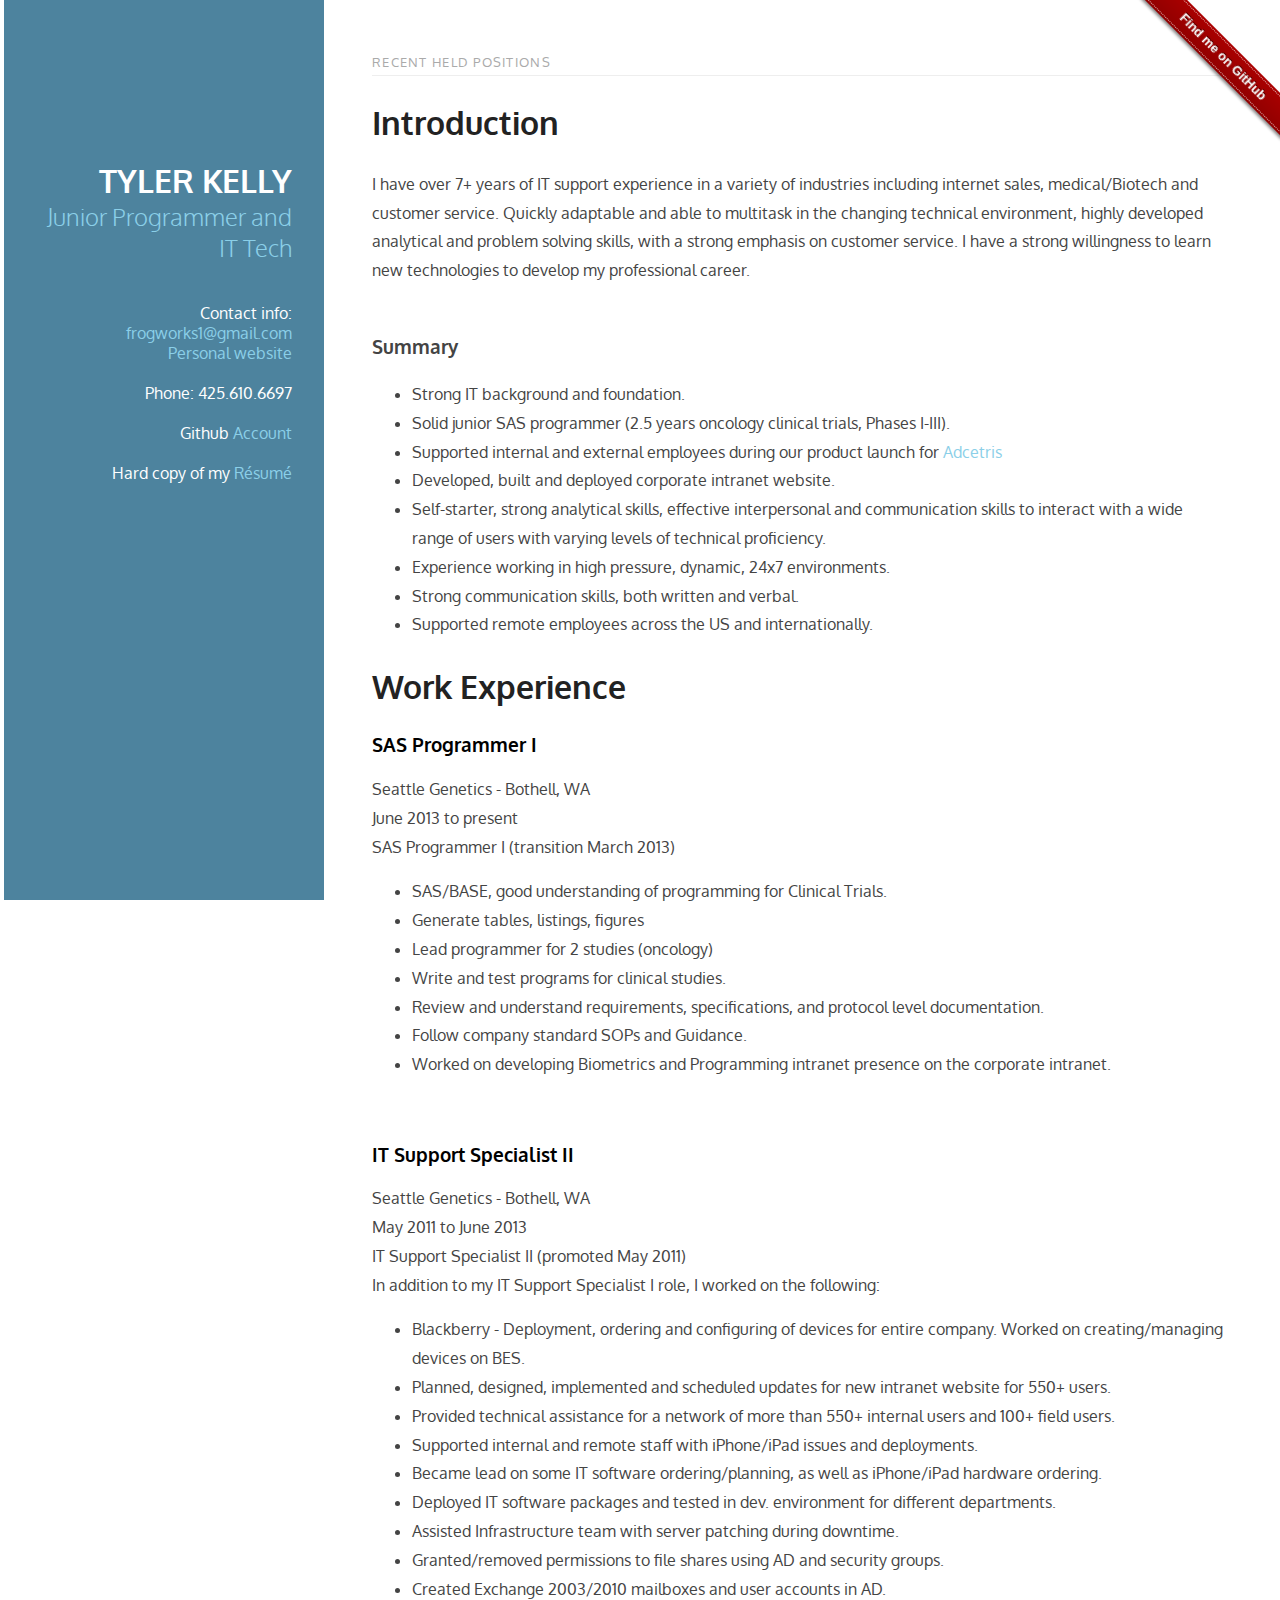
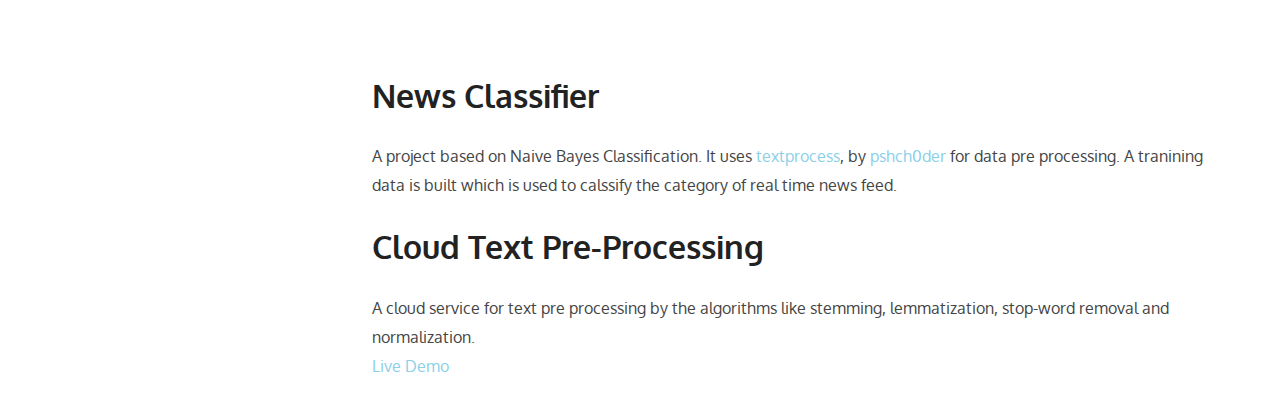
==== index.html @ 622ec85b "Update index.html" ====
<!doctype html>
<html lang="en">
<head>
<meta charset="utf-8">
<meta name="viewport" content="width=device-width, initial-scale=1.0">
<meta name="description" content="Code Hunks">
<title>Tyler Kelly - Résumé</title>
<link rel="stylesheet" href="http://yui.yahooapis.com/pure/0.3.0/pure-min.css">
<link rel="stylesheet" href="css/email.css">
<link rel="stylesheet" href="css/fork.css">
<link href='http://fonts.googleapis.com/css?family=Oxygen' rel='stylesheet' type='text/css'>
</head>

<body>
     <div class="github-fork-ribbon-wrapper right">
        <div class="github-fork-ribbon">
            <a href="https://github.com/frogworks1">Find me on GitHub</a>
        </div>
    </div>
<div class="pure-g-r" id="layout">
    <div class="sidebar pure-u">
        <header class="header">
            <hgroup>
                <h1 class="brand-title">Tyler Kelly</h1>
                <h2 class="brand-tagline">Junior Programmer and IT Tech</h2>
            </hgroup><br><br>
            <nav class="nav">
                <ul class="nav-list">      
                    <li>Contact info:</li>
                    <li><a href="#">frogworks1@gmail.com</a></li>
                    <li><a href="#">Personal website</a></li>
                    <br>
                    <li>Phone: 425.610.6697</li>
                    <br>
                    <li>Github <a href="https://github.com/frogworks1">Account</a></li>
                    <br>
                    <li>Hard copy of my <a href="#">Résumé</a></li>
                </ul>
            </nav>

        </header>
    </div>

    <div class="pure-u-1">
        <div class="content">
            
            <div class="posts">
                <h1 class="content-subhead">Recent Held Positions</h1>
                <section class="post">
                    <header class="post-header">
                         <h2 class="post-title">Introduction</h2>
                    </header>
                    <div class="post-description">
                        <p>
                            I have over 7+ years of IT support experience in a variety of industries including internet sales, medical/Biotech and customer service.
                            Quickly adaptable and able to multitask in the changing technical environment, highly developed analytical and problem solving skills, with a strong emphasis on customer service.
                            I have a strong willingness to learn new technologies to develop my professional career.<br>
                    <br>
                         <h3> Summary </h3>
                              <ul>
                                   <li>Strong IT background and foundation.</li>
                                   <li>Solid junior SAS programmer (2.5 years oncology clinical trials, Phases I-III).</li>
                                   <li>Supported internal and external employees during our product launch for <a href='http://www.adcetris.com/'>Adcetris</a></li>
                                   <li>Developed, built and deployed corporate intranet website.</li>
                                   <li>Self-starter, strong analytical skills, effective interpersonal and communication skills to interact with a wide range of users with varying levels of technical proficiency.</li>
                                   <li>Experience working in high pressure, dynamic, 24x7 environments.</li>
                                   <li>Strong communication skills, both written and verbal.</li>
                                   <li>Supported remote employees across the US and internationally.</li>
                              </ul>
                        </p>
                    </div>
                </section>
            </div>

            <div class="posts">
                <section class="post">
                    <header class="post-header">
                        <h2 class="post-title">Work Experience </h2>
                        <h3> SAS Programmer I</h3>
                    </header>
                    <div class="post-description">
                        <p>
                           Seattle Genetics - Bothell, WA<br>
                           June 2013 to present<br>
                           SAS Programmer I (transition March 2013)
                              <ul>
                                   <li>SAS/BASE, good understanding of programming for Clinical Trials.</li>
                                   <li>Generate tables, listings, figures</li>
                                   <li>Lead programmer for 2 studies (oncology)</li>
                                   <li>Write and test programs for clinical studies.</li>
                                   <li>Review and understand requirements, specifications, and protocol level documentation.</li>
                                   <li>Follow company standard SOPs and Guidance.</li>
                                   <li>Worked on developing Biometrics and Programming intranet presence on the corporate intranet.</li>
                              </ul>
                         <br>
                        </p>
                    </div>
                </section>
            </div> 

               <div class="posts">
                <section class="post">
                    <header class="post-header">
                        <h3> IT Support Specialist II </h3>
                    </header>
                    <div class="post-description">
                        <p>
                           Seattle Genetics - Bothell, WA<br>
                           May 2011 to June 2013<br>
                           IT Support Specialist II (promoted May 2011)<br>
                           In addition to my IT Support Specialist I role, I worked on the following:
                              <ul>
                                   <liiPhone/iPad - Deployment, ordering and configuring of devices for entire company.</li>
                                   <li>Blackberry - Deployment, ordering and configuring of devices for entire company. Worked on creating/managing devices on BES.</li>
                                   <li>Planned, designed, implemented and scheduled updates for new intranet website for 550+ users.</li>
                                   <li>Provided technical assistance for a network of more than 550+ internal users and 100+ field users.</li>
                                   <li>Supported internal and remote staff with iPhone/iPad issues and deployments.</li>
                                   <li>Became lead on some IT software ordering/planning, as well as iPhone/iPad hardware ordering.</li>
                                   <li>Deployed IT software packages and tested in dev. environment for different departments.</li>
                                   <li>Assisted Infrastructure team with server patching during downtime.</li>
                                   <li>Granted/removed permissions to file shares using AD and security groups.</li>
                                   <li>Created Exchange 2003/2010 mailboxes and user accounts in AD.</li>
                              </ul>
                         <br>
                        </p>
                    </div>
                </section>
               </div>

               <div class="posts">
                <section class="post">
                    <header class="post-header">
                        <h2 class="post-title">News Classifier </h2>
                    </header>
                    <div class="post-description">
                        <p>
                            A project based on Naive Bayes Classification. It uses <a href="https://github.com/psych0der/textprocess">textprocess</a>, by <a href="https://github.com/psych0der">pshch0der</a>  for data pre processing. A tranining data is built which is used to calssify the category of real time news feed.
                        </p>
                    </div>
                </section>
               </div>

               <div class="posts">
                <section class="post">
                    <header class="post-header">
                        <h2 class="post-title">Cloud Text Pre-Processing</h2>
                    </header>
                    <div class="post-description">
                        <p>
                            A cloud service for text pre processing by the algorithms like stemming, lemmatization, stop-word removal and normalization. <br>
                            <a href="http://cloudpreprocessing.herokuapp.com"> Live Demo</a>

                        </p>
                    </div>
                </section>
               </div>
                
                

        </div>
    </div>
</div>

</body>
</html>
---- css/email.css ----
* {
    -webkit-box-sizing: border-box;
    -moz-box-sizing: border-box;
    box-sizing: border-box;
    font-family: 'Oxygen', sans-serif;
}

a {
    text-decoration: none;
/*    color: rgb(142, 142, 214); */
    color: rgb(139, 207, 232);
}
a:hover,
a:focus {
    text-decoration: underline;
}

/* LAYOUT CSS */
#layout {
    padding-left: 25%; /* "left col (nav + list)" width */
    position: relative;
}

.sidebar {
    position: fixed;
    top: 0;
    bottom: 0;
    width: 25%;
    margin-left: -25%;
/*    background: rgb(24, 33, 61); */
    background: rgb(77, 131, 158);
    color: #fff;
}

.header {
    margin: 50% 2em 0;
    text-align: right;
}

.brand-title,
.brand-tagline {
    margin: 0;
}
.brand-title {
    text-transform: uppercase;
}
.brand-tagline {
    font-weight: 300;
/*    color: rgb(142, 142, 214); */
    color: rgb(139, 207, 232);
}

.nav-list {
    margin: 0;
    padding: 0;
    list-style: none;
}
.nav-item {
    display: inline-block;
    *display: inline;
    zoom: 1;
}
.nav-item a {
    background: transparent;
    border: 3px solid rgb(103, 103, 180);
    color: #fff;
    margin-top: 1em;
}
.nav-item a:hover,
.nav-item a:focus {
    border: 3px solid rgb(142, 142, 214);
    color: rgb(142, 142, 214);
    text-decoration: none;
}

.content-subhead {
    text-transform: uppercase;
    color: #aaa;
    border-bottom: 1px solid #eee;
    padding: 0.4em 0;
    font-size: 80%;
    font-weight: 500;
    letter-spacing: 0.1em;
}

.content {
    padding: 2em 3em 0;
}

.post {
}
.post-title {
    font-size: 2em;
    color: #222;
}
.post-avatar {
    border-radius: 50px;
    float: right;
    margin-left: 1em;
}
.post-description {
    font-family: Georgia, "Cambria", serif;
    color: #444;
    line-height: 1.8em;
}

@media (max-width: 767px) {
    .sidebar {
        width: 100%;
        position: relative;
        margin: 0;
    }

    .header {
        text-align: center;
        top: auto;
        margin: 3em auto;
        position: static;
    }

    #layout {
        padding: 0;
    }
}

@media (max-width: 480px) {
    .content {
        padding: 2em 1em 0;
    }
}
---- css/fork.css ----
.github-fork-ribbon {
  position: fixed;
  padding: 2px 0;
  background-color: #a00;
  background-image: -webkit-gradient(linear, left top, left bottom, from(rgba(0, 0, 0, 0.00)), to(rgba(0, 0, 0, 0.15)));
  background-image: -webkit-linear-gradient(top, rgba(0, 0, 0, 0.00), rgba(0, 0, 0, 0.15));
  background-image: -moz-linear-gradient(top, rgba(0, 0, 0, 0.00), rgba(0, 0, 0, 0.15));
  background-image: -o-linear-gradient(top, rgba(0, 0, 0, 0.00), rgba(0, 0, 0, 0.15));
  background-image: -ms-linear-gradient(top, rgba(0, 0, 0, 0.00), rgba(0, 0, 0, 0.15));
  background-image: linear-gradient(top, rgba(0, 0, 0, 0.00), rgba(0, 0, 0, 0.15));
  filter: progid:DXImageTransform.Microsoft.gradient(GradientType=0,StartColorStr='#000000', EndColorStr='#000000');
  -webkit-box-shadow: 0px 2px 3px 0px rgba(0, 0, 0, 0.5);
  box-shadow: 0px 2px 3px 0px rgba(0, 0, 0, 0.5);
  z-index: 9999;
}

.github-fork-ribbon a,
.github-fork-ribbon a:hover {
  font-family: "Helvetica Neue", Helvetica, Arial, sans-serif;
  font-size: 13px;
  font-weight: 700;
  color: white;
  text-decoration: none;
  text-shadow: 0 -1px rgba(0,0,0,0.5);
  text-align: center;
  width: 200px;
  line-height: 20px;

  /* Set the layout properties */
  display: inline-block;
  padding: 2px 0;

  /* Add "stitching" effect */
  border-width: 1px 0;
  border-style: dotted;
  border-color: rgba(255,255,255,0.7);
}

.github-fork-ribbon-wrapper {
  width: 150px;
  height: 150px;
  position: absolute;
  overflow: hidden;
  top: 0;
  z-index: 9999;
}

.github-fork-ribbon-wrapper.fixed {
  position: fixed;
}

.github-fork-ribbon-wrapper.left {
  left: 0;
}

.github-fork-ribbon-wrapper.right {
  right: 0;
}

.github-fork-ribbon-wrapper.left-bottom {
  position: fixed;
  top: inherit;
  bottom: 0;
  left: 0;
}

.github-fork-ribbon-wrapper.right-bottom {
  position: fixed;
  top: inherit;
  bottom: 0;
  right: 0;
}

.github-fork-ribbon-wrapper.right .github-fork-ribbon {
  top: 42px;
  right: -43px;

  /* Rotate the banner 45 degrees */
  -webkit-transform: rotate(45deg);
  -moz-transform: rotate(45deg);
  -o-transform: rotate(45deg);
  transform: rotate(45deg);
}

.github-fork-ribbon-wrapper.left .github-fork-ribbon {
  top: 42px;
  left: -43px;

  /* Rotate the banner -45 degrees */
  -webkit-transform: rotate(-45deg);
  -moz-transform: rotate(-45deg);
  -o-transform: rotate(-45deg);
  transform: rotate(-45deg);
}


.github-fork-ribbon-wrapper.left-bottom .github-fork-ribbon {
  top: 80px;
  left: -43px;

  /* Rotate the banner -45 degrees */
  -webkit-transform: rotate(45deg);
  -moz-transform: rotate(45deg);
  -o-transform: rotate(45deg);
  transform: rotate(45deg);
}

.github-fork-ribbon-wrapper.right-bottom .github-fork-ribbon {
  top: 80px;
  right: -43px;

  /* Rotate the banner -45 degrees */
  -webkit-transform: rotate(-45deg);
  -moz-transform: rotate(-45deg);
  -o-transform: rotate(-45deg);
  transform: rotate(-45deg);
}
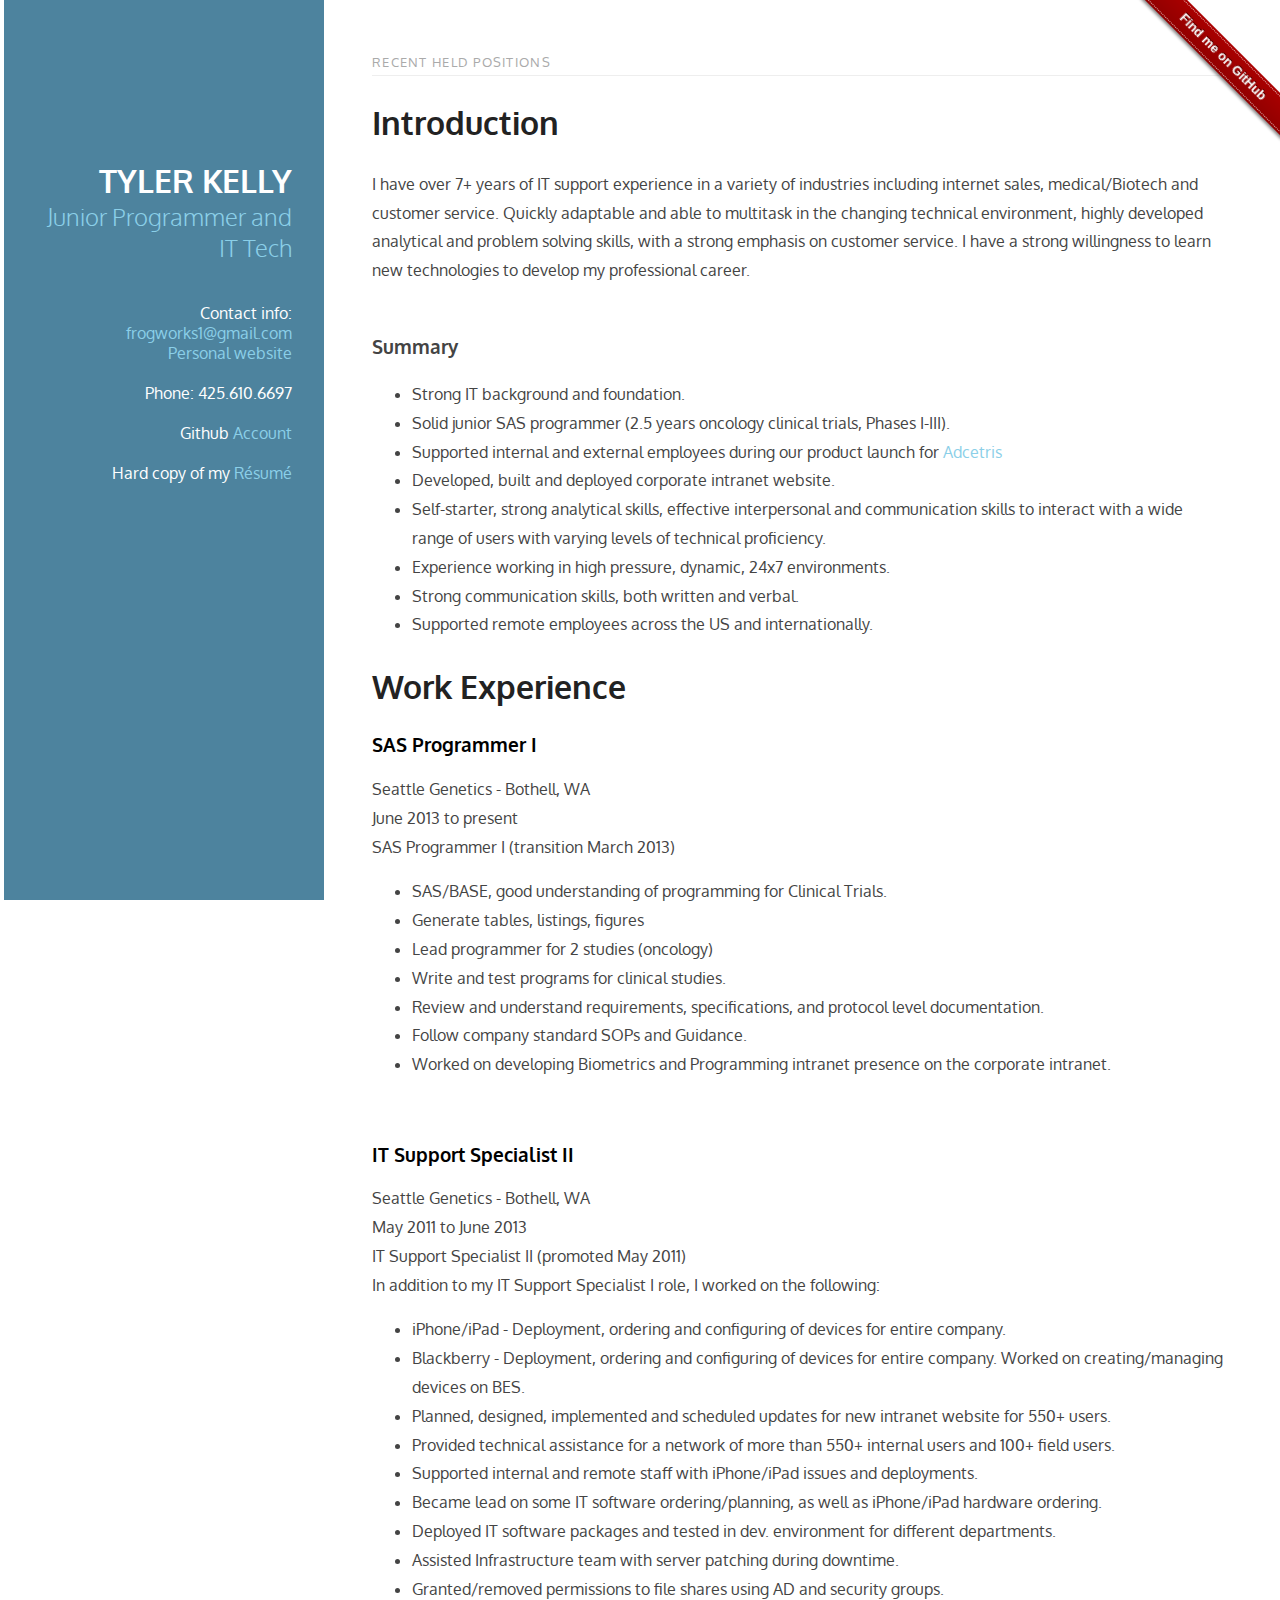
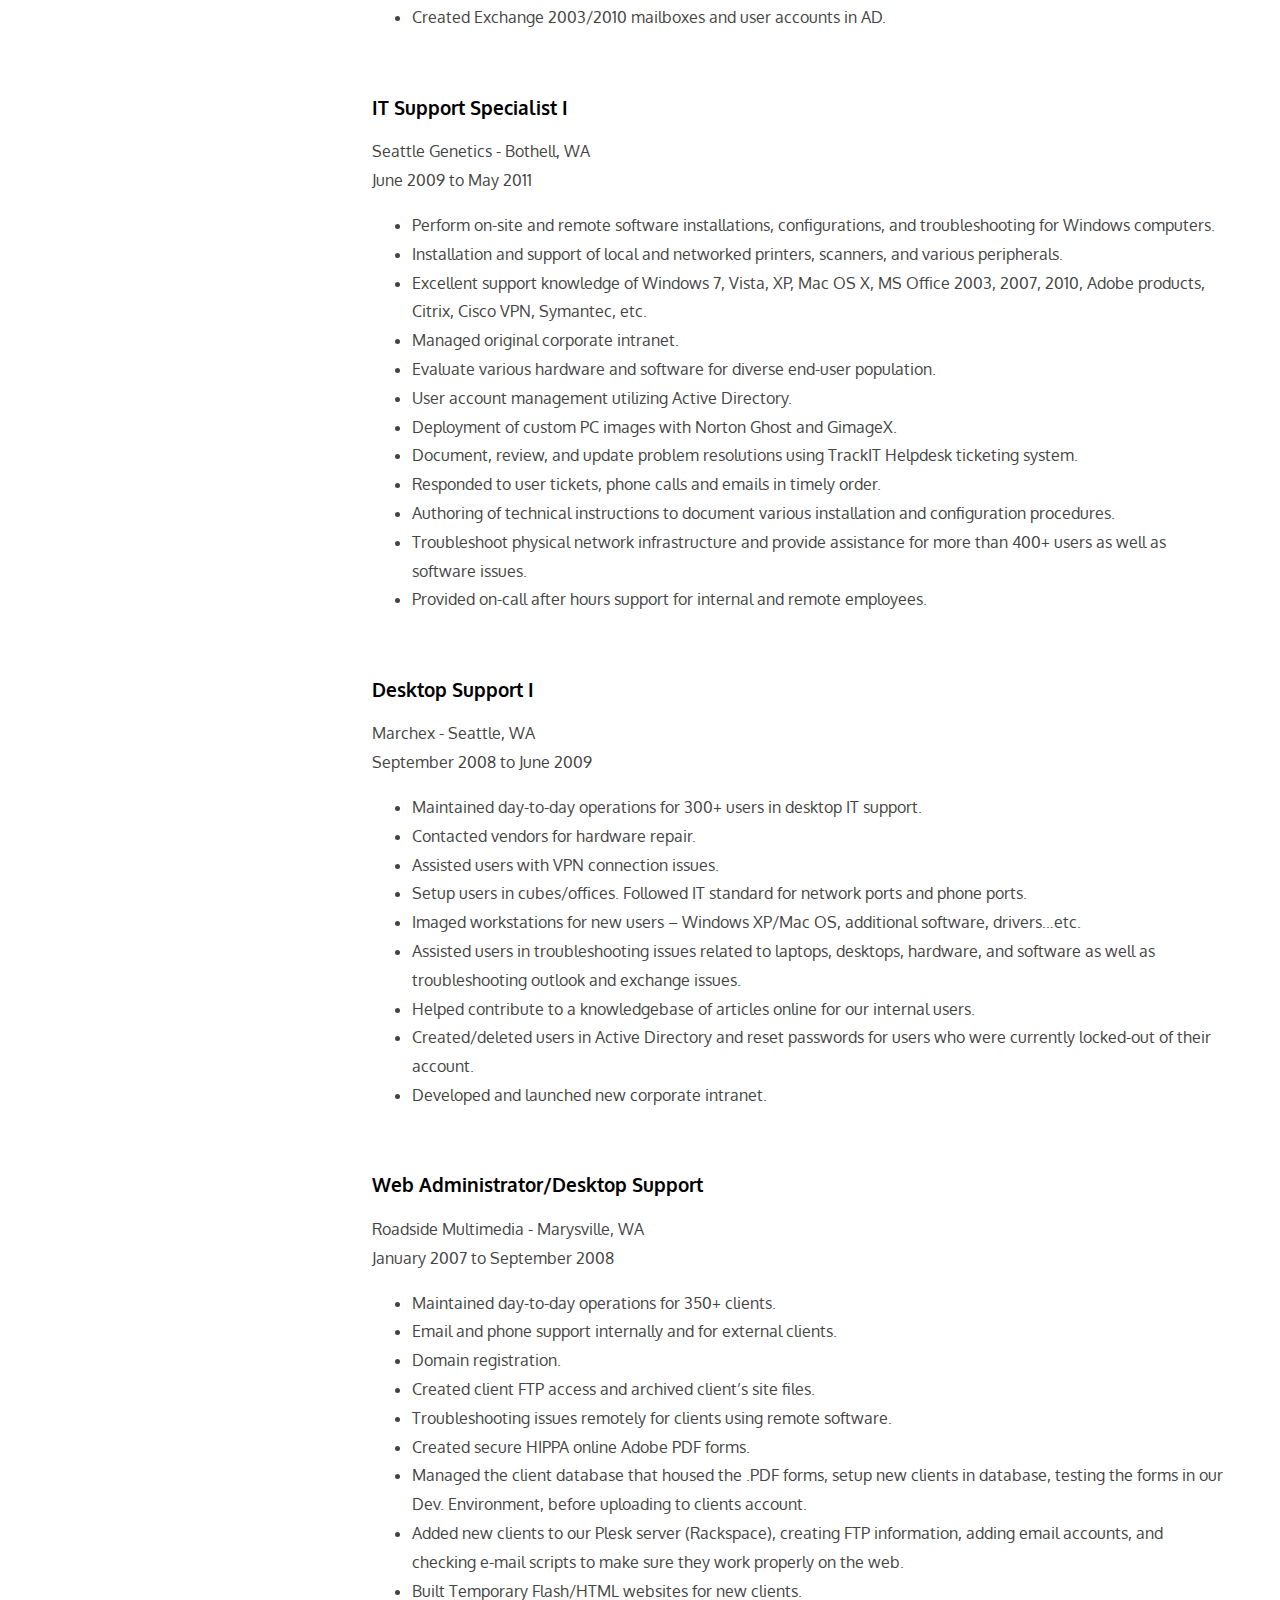
==== commit 8b27fea8: "Update index.html" ====
--- a/index.html
+++ b/index.html
@@ -110,7 +110,7 @@
                            IT Support Specialist II (promoted May 2011)<br>
                            In addition to my IT Support Specialist I role, I worked on the following:
                               <ul>
-                                   <liiPhone/iPad - Deployment, ordering and configuring of devices for entire company.</li>
+                                   <li>iPhone/iPad - Deployment, ordering and configuring of devices for entire company.</li>
                                    <li>Blackberry - Deployment, ordering and configuring of devices for entire company. Worked on creating/managing devices on BES.</li>
                                    <li>Planned, designed, implemented and scheduled updates for new intranet website for 550+ users.</li>
                                    <li>Provided technical assistance for a network of more than 550+ internal users and 100+ field users.</li>
@@ -130,31 +130,83 @@
                <div class="posts">
                 <section class="post">
                     <header class="post-header">
-                        <h2 class="post-title">News Classifier </h2>
-                    </header>
-                    <div class="post-description">
-                        <p>
-                            A project based on Naive Bayes Classification. It uses <a href="https://github.com/psych0der/textprocess">textprocess</a>, by <a href="https://github.com/psych0der">pshch0der</a>  for data pre processing. A tranining data is built which is used to calssify the category of real time news feed.
-                        </p>
-                    </div>
-                </section>
-               </div>
-
-               <div class="posts">
-                <section class="post">
-                    <header class="post-header">
-                        <h2 class="post-title">Cloud Text Pre-Processing</h2>
-                    </header>
-                    <div class="post-description">
-                        <p>
-                            A cloud service for text pre processing by the algorithms like stemming, lemmatization, stop-word removal and normalization. <br>
-                            <a href="http://cloudpreprocessing.herokuapp.com"> Live Demo</a>
-
+                        <h3> IT Support Specialist I </h3>
+                    </header>
+                    <div class="post-description">
+                        <p>
+                           Seattle Genetics - Bothell, WA<br>
+                           June 2009 to May 2011<br>
+                              <ul>
+                                   <li>Perform on-site and remote software installations, configurations, and troubleshooting for Windows computers.</li>
+                                   <li>Installation and support of local and networked printers, scanners, and various peripherals.</li>
+                                   <li>Excellent support knowledge of Windows 7, Vista, XP, Mac OS X, MS Office 2003, 2007, 2010, Adobe products, Citrix, Cisco VPN, Symantec, etc.</li>
+                                   <li>Managed original corporate intranet.</li>
+                                   <li>Evaluate various hardware and software for diverse end-user population.</li>
+                                   <li>User account management utilizing Active Directory.</li>
+                                   <li>Deployment of custom PC images with Norton Ghost and GimageX.</li>
+                                   <li>Document, review, and update problem resolutions using TrackIT Helpdesk ticketing system.</li>
+                                   <li>Responded to user tickets, phone calls and emails in timely order.</li>
+                                   <li>Authoring of technical instructions to document various installation and configuration procedures.</li>
+                                   <li>Troubleshoot physical network infrastructure and provide assistance for more than 400+ users as well as software issues.</li>
+                                   <li>Provided on-call after hours support for internal and remote employees.</li>
+                              </ul>
+                         <br>
+                        </p>
+                    </div>
+                </section>
+               </div>
+
+               <div class="posts">
+                <section class="post">
+                    <header class="post-header">
+                        <h3> Desktop Support I </h3>
+                    </header>
+                    <div class="post-description">
+                        <p>
+                           Marchex - Seattle, WA<br>
+                           September 2008 to June 2009<br>
+                              <ul>
+                                   <li>Maintained day-to-day operations for 300+ users in desktop IT support.</li>
+                                   <li>Contacted vendors for hardware repair.</li>
+                                   <li>Assisted users with VPN connection issues.</li>
+                                   <li>Setup users in cubes/offices. Followed IT standard for network ports and phone ports.</li>
+                                   <li>Imaged workstations for new users – Windows XP/Mac OS, additional software, drivers…etc.</li>
+                                   <li>Assisted users in troubleshooting issues related to laptops, desktops, hardware, and software as well as troubleshooting outlook and exchange issues.</li>
+                                   <li>Helped contribute to a knowledgebase of articles online for our internal users.</li>
+                                   <li>Created/deleted users in Active Directory and reset passwords for users who were currently locked-out of their account.</li>
+                                   <li>Developed and launched new corporate intranet.</li>
+                              </ul>
+                         <br>
                         </p>
                     </div>
                 </section>
                </div>
                 
+               <div class="posts">
+                <section class="post">
+                    <header class="post-header">
+                        <h3> Web Administrator/Desktop Support </h3>
+                    </header>
+                    <div class="post-description">
+                        <p>
+                           Roadside Multimedia - Marysville, WA<br>
+                           January 2007 to September 2008<br>
+                              <ul>
+                                   <li>Maintained day-to-day operations for 350+ clients.</li>
+                                   <li>Email and phone support internally and for external clients.</li>
+                                   <li>Domain registration.</li>
+                                   <li>Created client FTP access and archived client’s site files.</li>
+                                   <li>Troubleshooting issues remotely for clients using remote software.</li>
+                                   <li>Created secure HIPPA online Adobe PDF forms. </li>
+                                   <li>Managed the client database that housed the .PDF forms, setup new clients in database, testing the forms in our Dev. Environment, before uploading to clients account.</li>
+                                   <li>Added new clients to our Plesk server (Rackspace), creating FTP information, adding email accounts, and checking e-mail scripts to make sure they work properly on the web.</li>
+                                   <li>Built Temporary Flash/HTML websites for new clients.</li>
+                              </ul>
+                         <br>
+                        </p>
+                    </div>
+                </section>
+               </div>
                 
 
         </div>
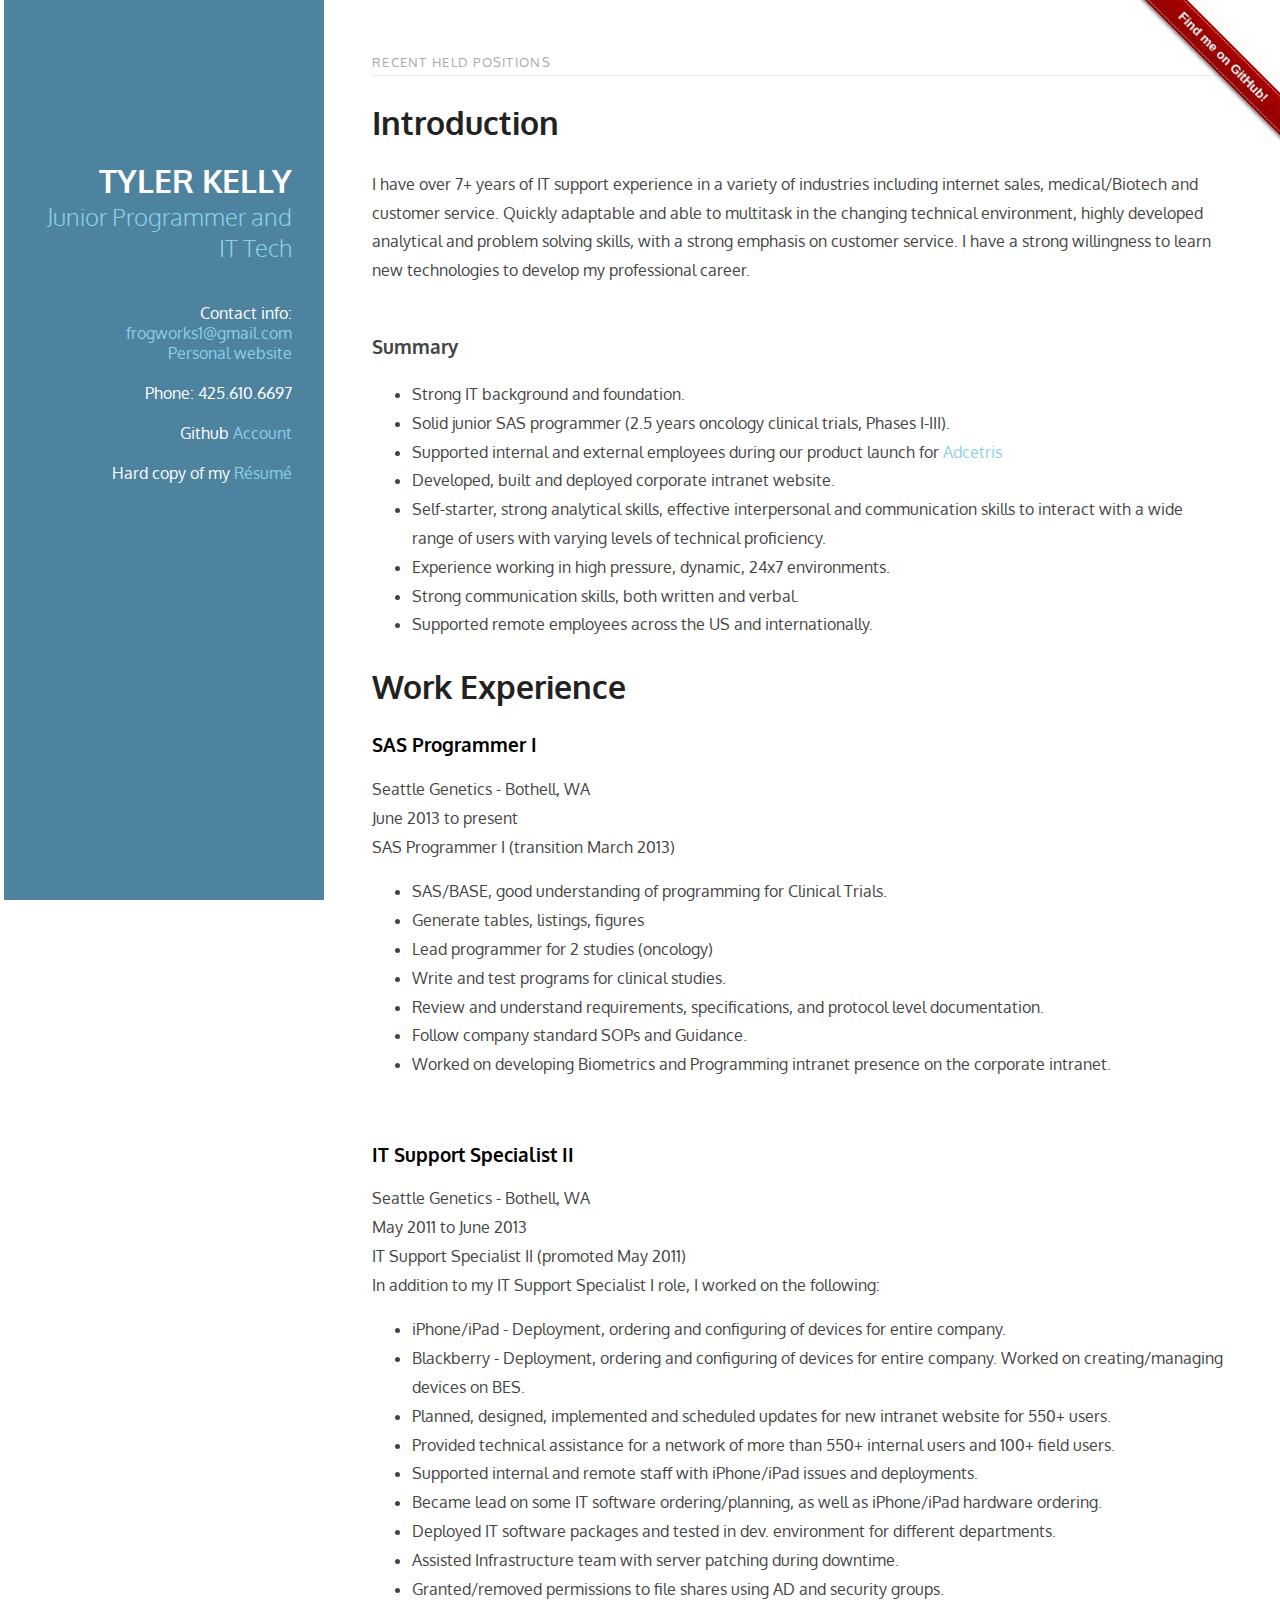
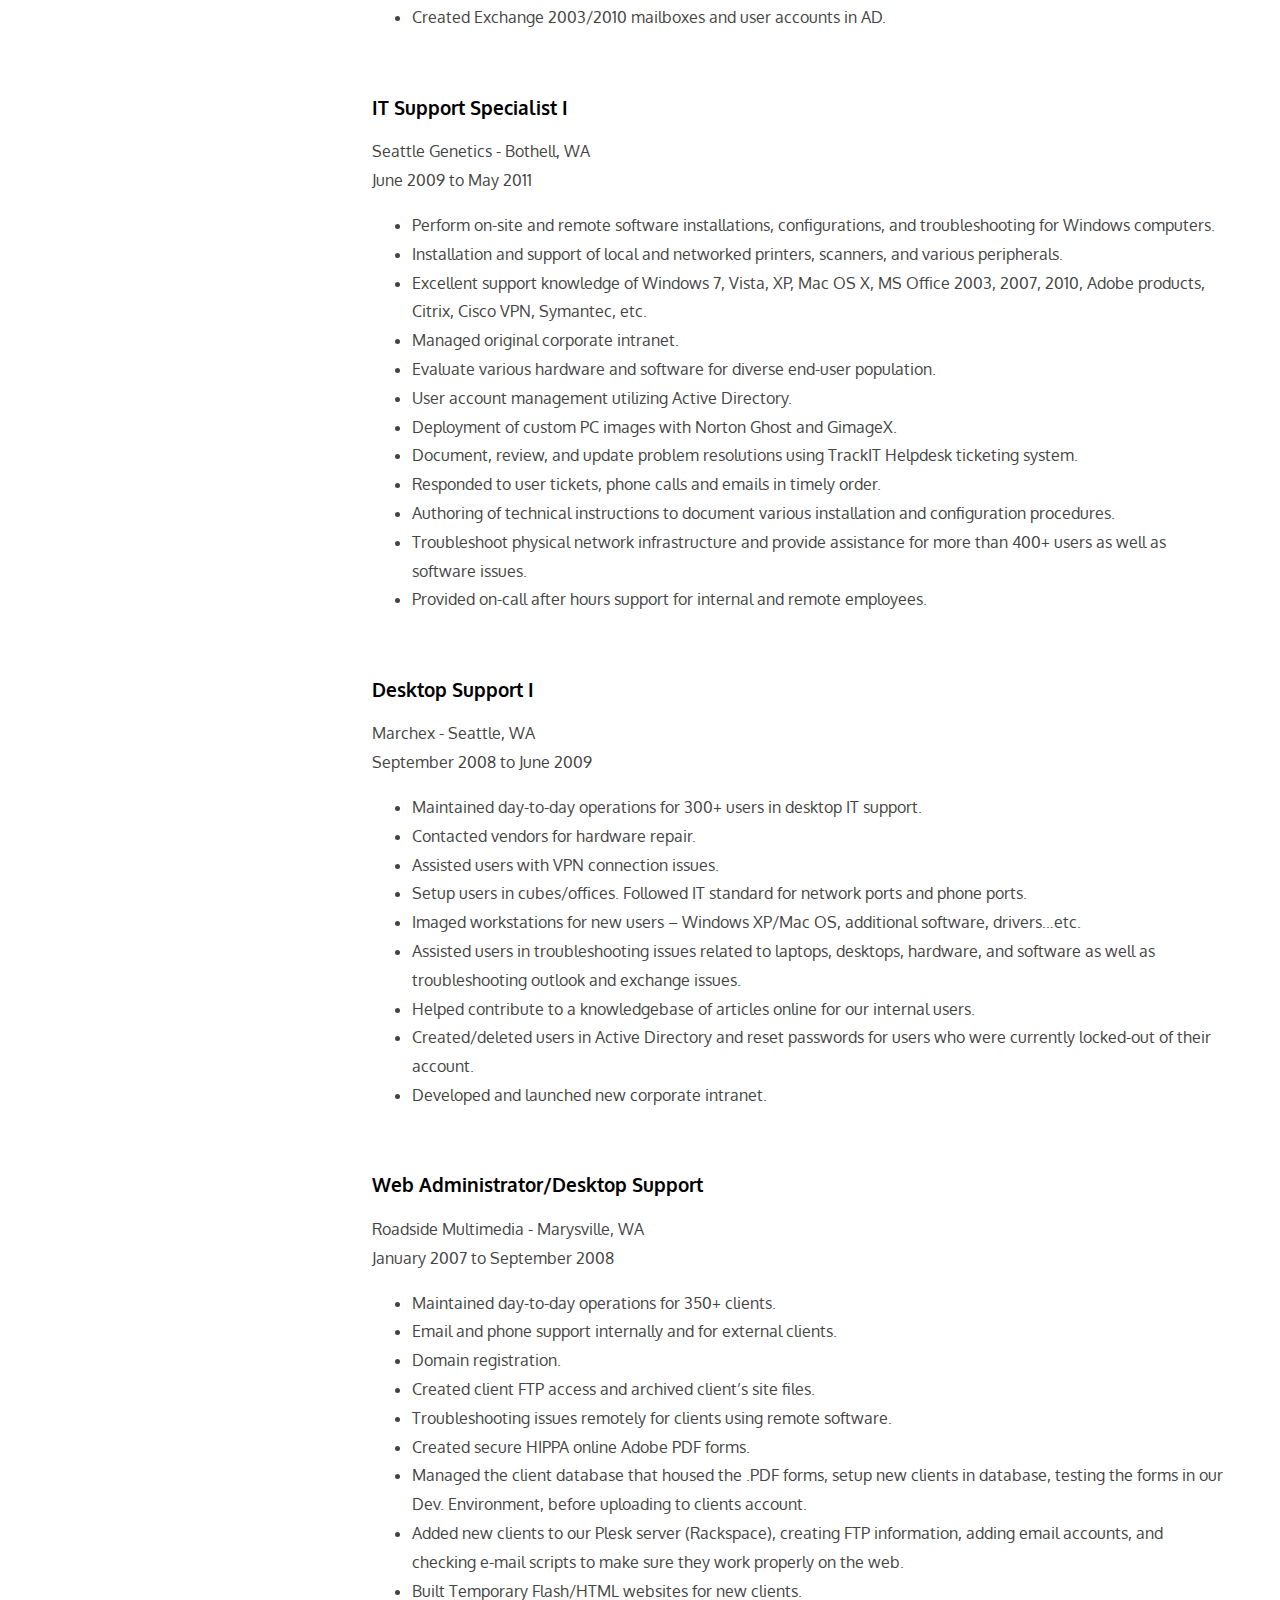
==== commit 9c8f1225: "Update index.html" ====
--- a/index.html
+++ b/index.html
@@ -14,7 +14,7 @@
 <body>
      <div class="github-fork-ribbon-wrapper right">
         <div class="github-fork-ribbon">
-            <a href="https://github.com/frogworks1">Find me on GitHub</a>
+            <a href="https://github.com/frogworks1">Find me on GitHub!</a>
         </div>
     </div>
 <div class="pure-g-r" id="layout">
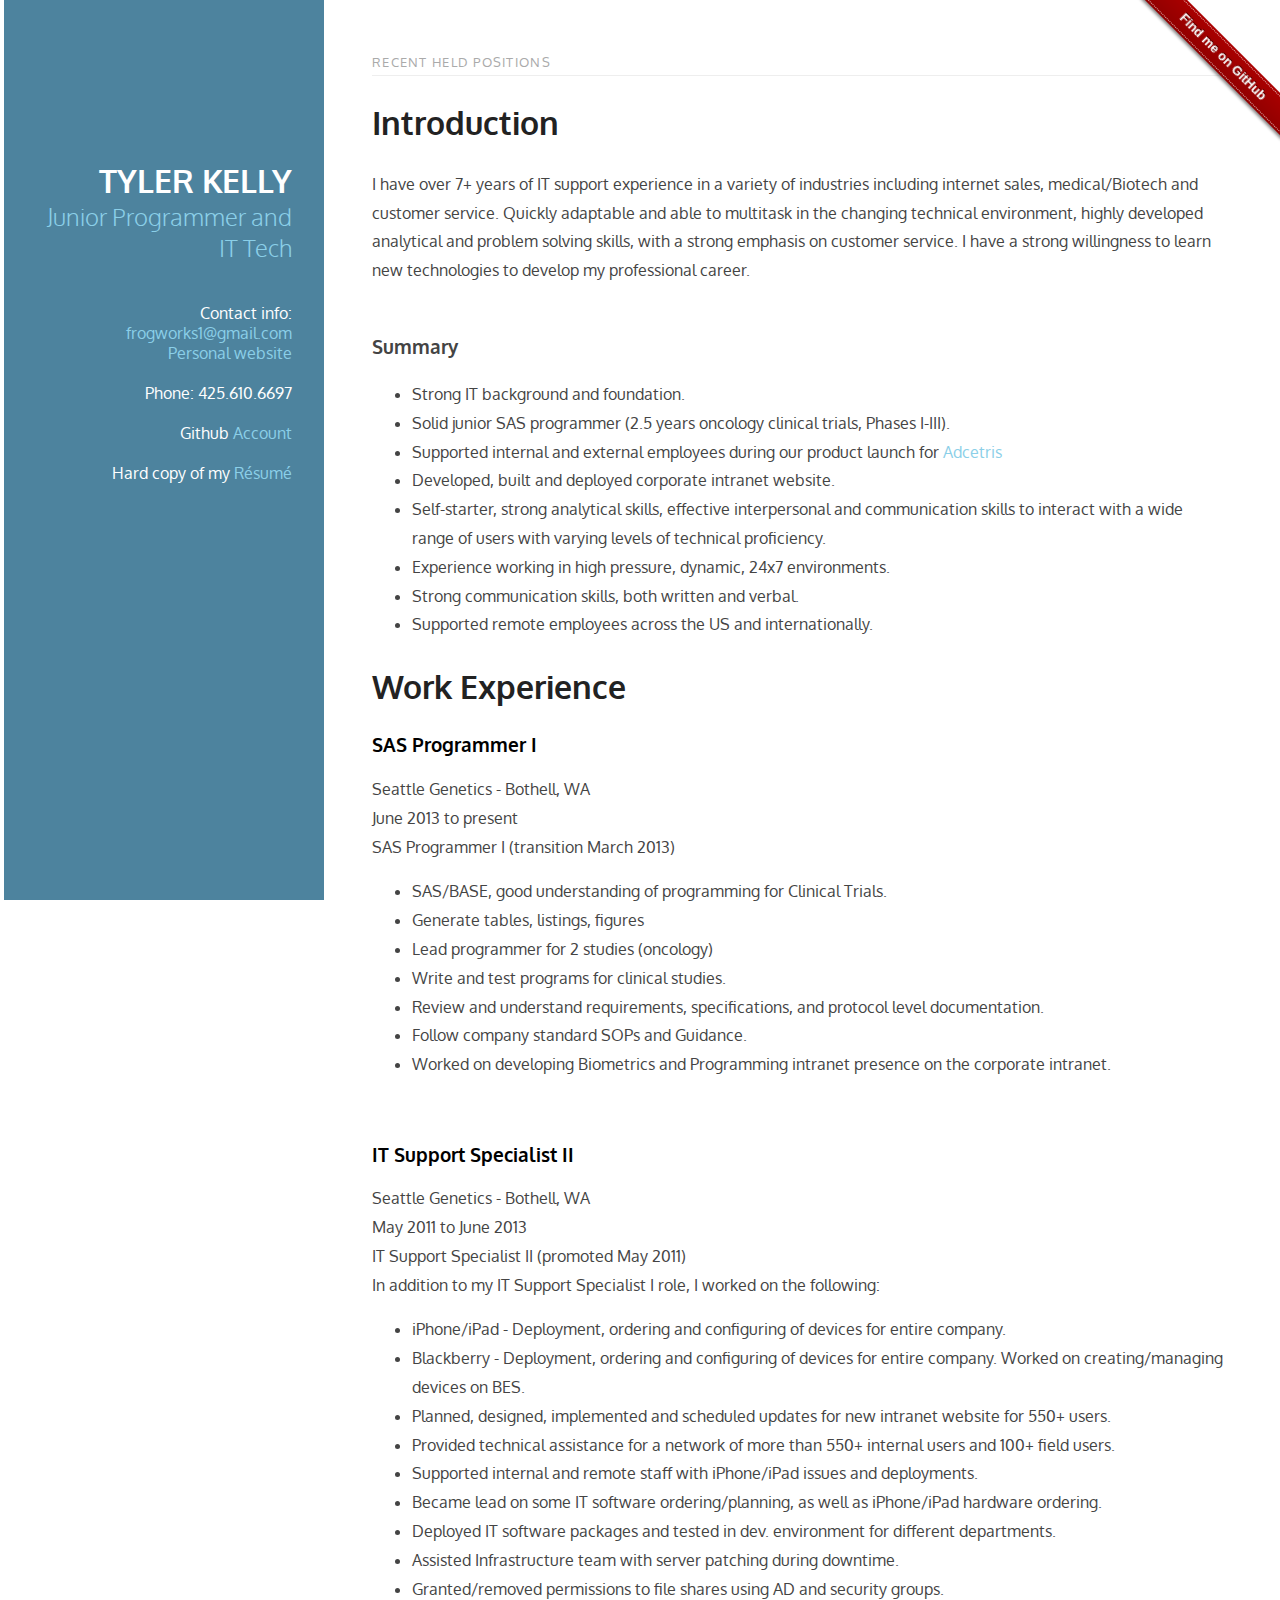
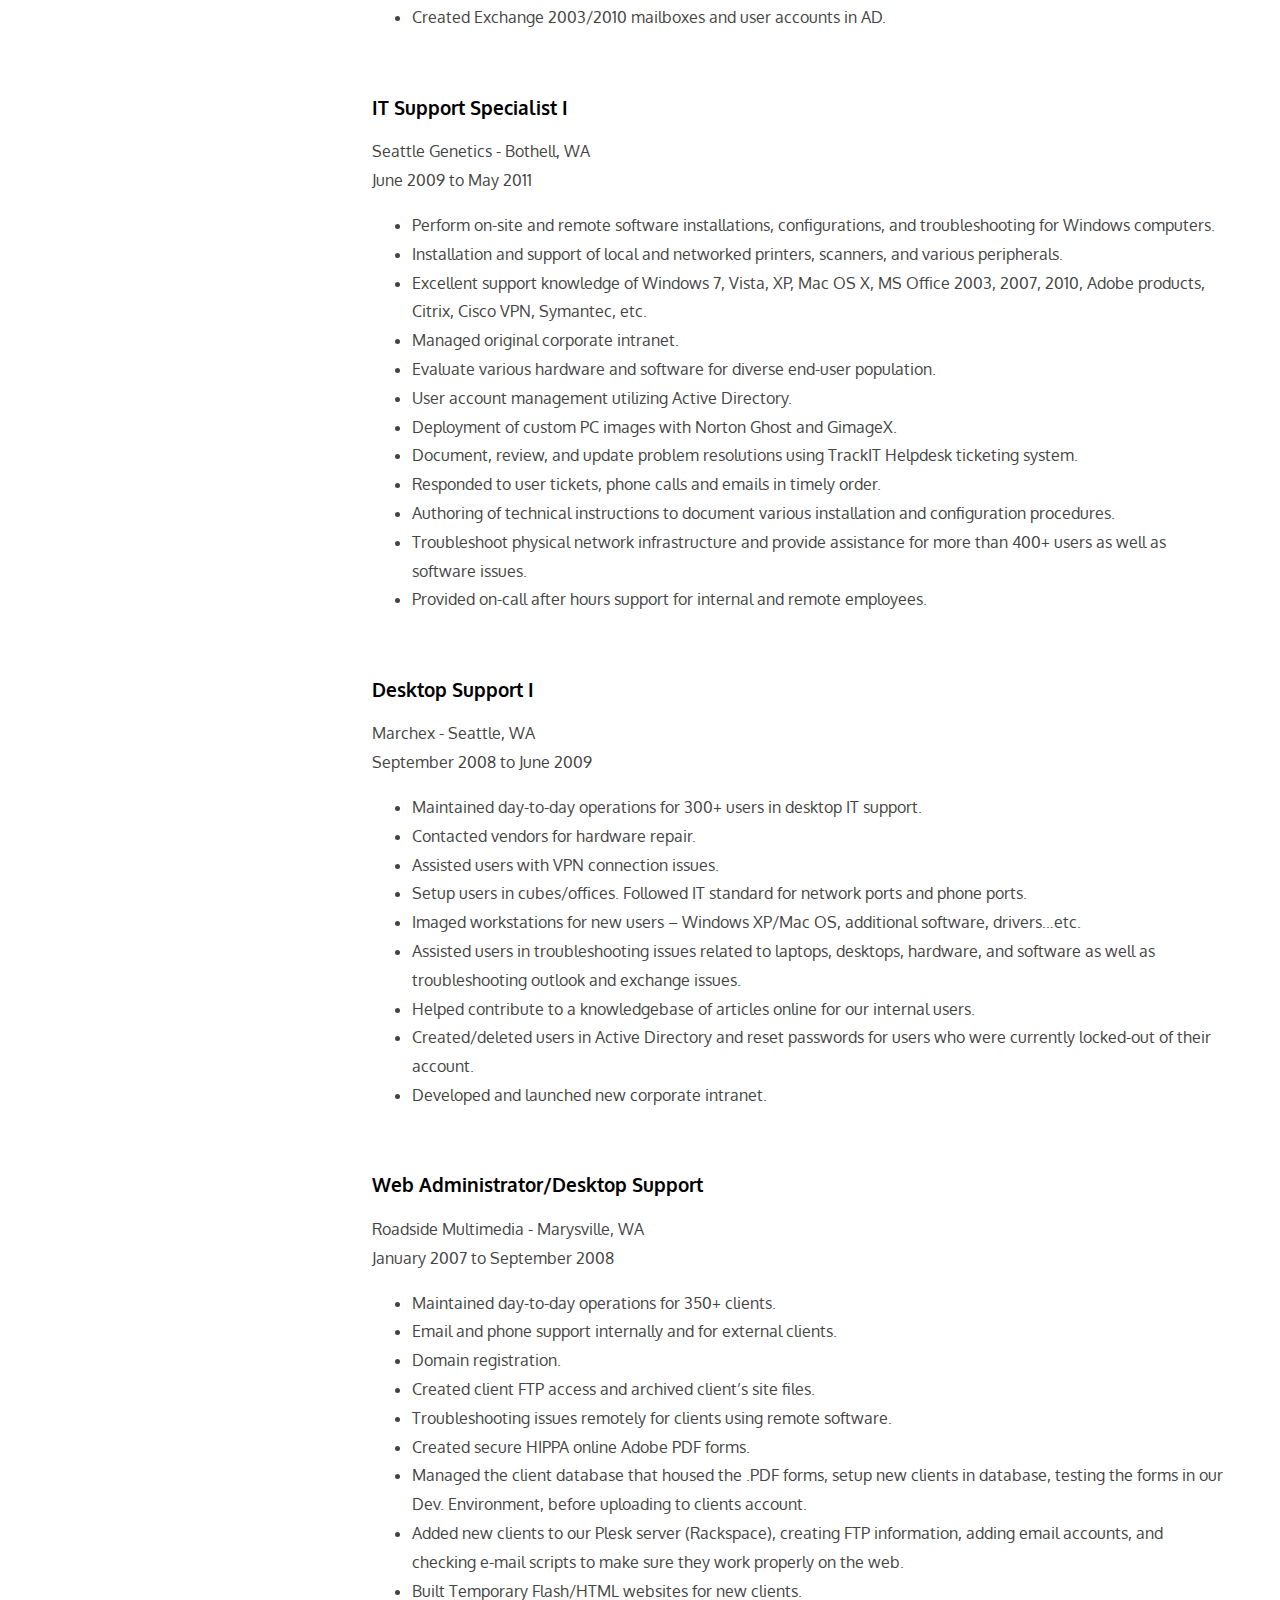
==== commit d5c9bc00: "Removing '!' from banner" ====
--- a/index.html
+++ b/index.html
@@ -14,7 +14,7 @@
 <body>
      <div class="github-fork-ribbon-wrapper right">
         <div class="github-fork-ribbon">
-            <a href="https://github.com/frogworks1">Find me on GitHub!</a>
+            <a href="https://github.com/frogworks1">Find me on GitHub</a>
         </div>
     </div>
 <div class="pure-g-r" id="layout">
@@ -25,7 +25,7 @@
                 <h2 class="brand-tagline">Junior Programmer and IT Tech</h2>
             </hgroup><br><br>
             <nav class="nav">
-                <ul class="nav-list">      
+                <ul class="nav-list">
                     <li>Contact info:</li>
                     <li><a href="#">frogworks1@gmail.com</a></li>
                     <li><a href="#">Personal website</a></li>
@@ -43,7 +43,7 @@
 
     <div class="pure-u-1">
         <div class="content">
-            
+
             <div class="posts">
                 <h1 class="content-subhead">Recent Held Positions</h1>
                 <section class="post">
@@ -96,7 +96,7 @@
                         </p>
                     </div>
                 </section>
-            </div> 
+            </div>
 
                <div class="posts">
                 <section class="post">
@@ -181,7 +181,7 @@
                     </div>
                 </section>
                </div>
-                
+
                <div class="posts">
                 <section class="post">
                     <header class="post-header">
@@ -207,7 +207,7 @@
                     </div>
                 </section>
                </div>
-                
+
 
         </div>
     </div>
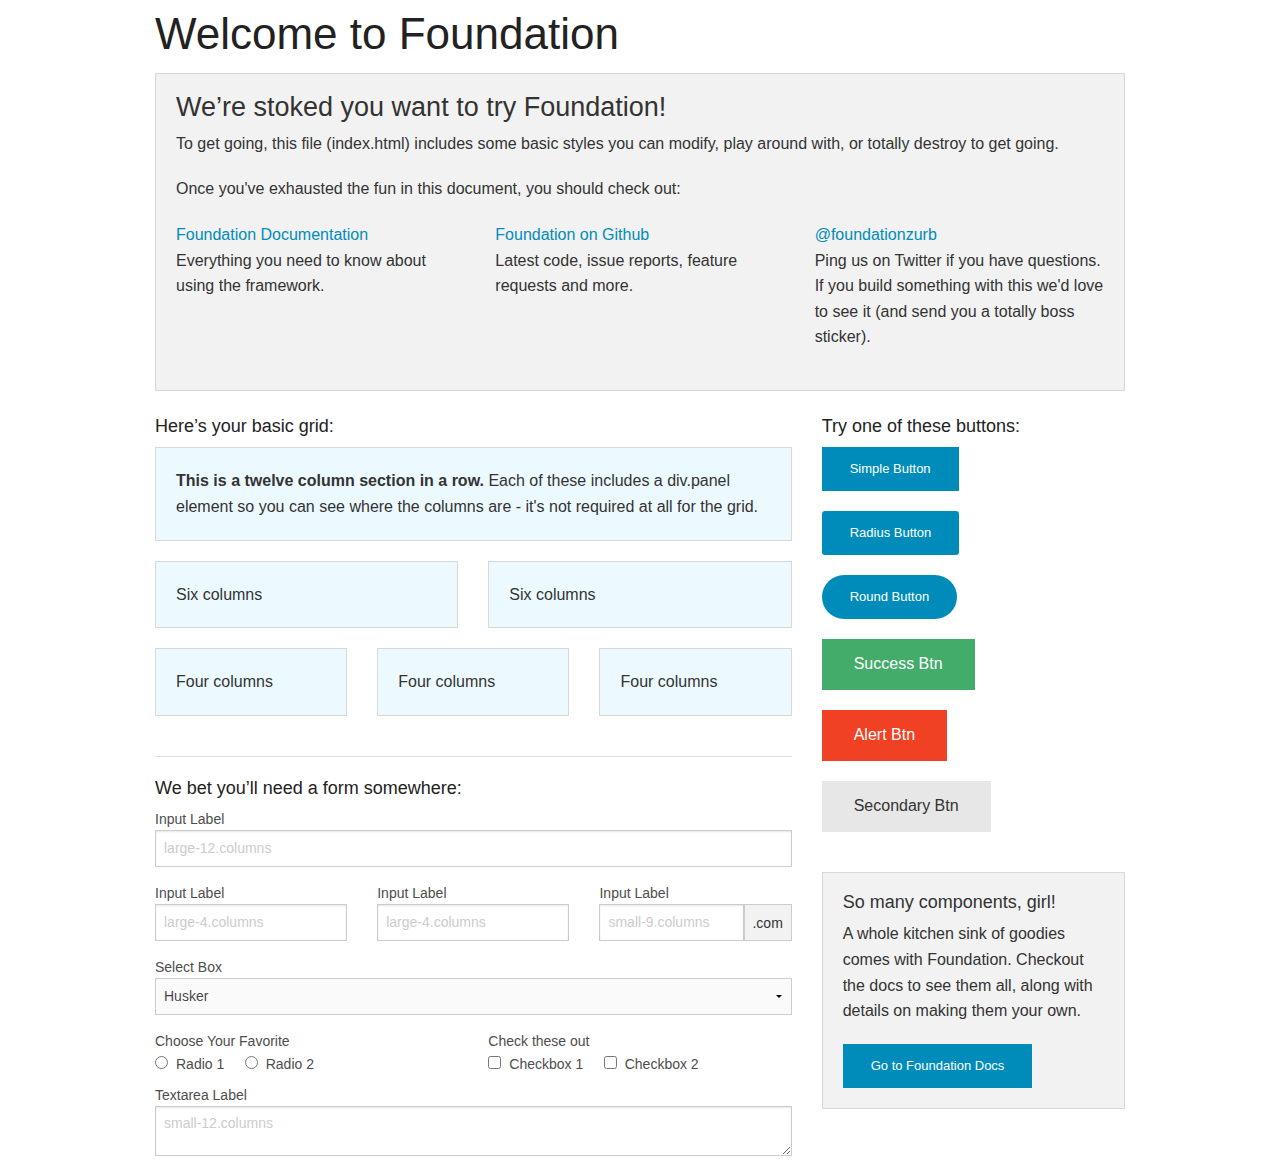
==== commit abafdc20: "Blog" ====
--- a/index.html
+++ b/index.html
@@ -1,217 +1,166 @@
 <!doctype html>
-<html lang="en">
-<head>
-<meta charset="utf-8">
-<meta name="viewport" content="width=device-width, initial-scale=1.0">
-<meta name="description" content="Code Hunks">
-<title>Tyler Kelly - Résumé</title>
-<link rel="stylesheet" href="http://yui.yahooapis.com/pure/0.3.0/pure-min.css">
-<link rel="stylesheet" href="css/email.css">
-<link rel="stylesheet" href="css/fork.css">
-<link href='http://fonts.googleapis.com/css?family=Oxygen' rel='stylesheet' type='text/css'>
-</head>
-
-<body>
-     <div class="github-fork-ribbon-wrapper right">
-        <div class="github-fork-ribbon">
-            <a href="https://github.com/frogworks1">Find me on GitHub</a>
-        </div>
+<html class="no-js" lang="en">
+  <head>
+    <meta charset="utf-8" />
+    <meta name="viewport" content="width=device-width, initial-scale=1.0" />
+    <title>Foundation | Welcome</title>
+    <link rel="stylesheet" href="css/foundation.css" />
+    <script src="js/vendor/modernizr.js"></script>
+  </head>
+  <body>
+    
+    <div class="row">
+      <div class="large-12 columns">
+        <h1>Welcome to Foundation</h1>
+      </div>
     </div>
-<div class="pure-g-r" id="layout">
-    <div class="sidebar pure-u">
-        <header class="header">
-            <hgroup>
-                <h1 class="brand-title">Tyler Kelly</h1>
-                <h2 class="brand-tagline">Junior Programmer and IT Tech</h2>
-            </hgroup><br><br>
-            <nav class="nav">
-                <ul class="nav-list">
-                    <li>Contact info:</li>
-                    <li><a href="#">frogworks1@gmail.com</a></li>
-                    <li><a href="#">Personal website</a></li>
-                    <br>
-                    <li>Phone: 425.610.6697</li>
-                    <br>
-                    <li>Github <a href="https://github.com/frogworks1">Account</a></li>
-                    <br>
-                    <li>Hard copy of my <a href="#">Résumé</a></li>
-                </ul>
-            </nav>
-
-        </header>
+    
+    <div class="row">
+      <div class="large-12 columns">
+      	<div class="panel">
+	        <h3>We&rsquo;re stoked you want to try Foundation! </h3>
+	        <p>To get going, this file (index.html) includes some basic styles you can modify, play around with, or totally destroy to get going.</p>
+	        <p>Once you've exhausted the fun in this document, you should check out:</p>
+	        <div class="row">
+	        	<div class="large-4 medium-4 columns">
+	    		<p><a href="http://foundation.zurb.com/docs">Foundation Documentation</a><br />Everything you need to know about using the framework.</p>
+	    	</div>
+	        	<div class="large-4 medium-4 columns">
+	        		<p><a href="http://github.com/zurb/foundation">Foundation on Github</a><br />Latest code, issue reports, feature requests and more.</p>
+	        	</div>
+	        	<div class="large-4 medium-4 columns">
+	        		<p><a href="http://twitter.com/foundationzurb">@foundationzurb</a><br />Ping us on Twitter if you have questions. If you build something with this we'd love to see it (and send you a totally boss sticker).</p>
+	        	</div>        
+					</div>
+      	</div>
+      </div>
     </div>
 
-    <div class="pure-u-1">
-        <div class="content">
+    <div class="row">
+      <div class="large-8 medium-8 columns">
+        <h5>Here&rsquo;s your basic grid:</h5>
+        <!-- Grid Example -->
 
-            <div class="posts">
-                <h1 class="content-subhead">Recent Held Positions</h1>
-                <section class="post">
-                    <header class="post-header">
-                         <h2 class="post-title">Introduction</h2>
-                    </header>
-                    <div class="post-description">
-                        <p>
-                            I have over 7+ years of IT support experience in a variety of industries including internet sales, medical/Biotech and customer service.
-                            Quickly adaptable and able to multitask in the changing technical environment, highly developed analytical and problem solving skills, with a strong emphasis on customer service.
-                            I have a strong willingness to learn new technologies to develop my professional career.<br>
-                    <br>
-                         <h3> Summary </h3>
-                              <ul>
-                                   <li>Strong IT background and foundation.</li>
-                                   <li>Solid junior SAS programmer (2.5 years oncology clinical trials, Phases I-III).</li>
-                                   <li>Supported internal and external employees during our product launch for <a href='http://www.adcetris.com/'>Adcetris</a></li>
-                                   <li>Developed, built and deployed corporate intranet website.</li>
-                                   <li>Self-starter, strong analytical skills, effective interpersonal and communication skills to interact with a wide range of users with varying levels of technical proficiency.</li>
-                                   <li>Experience working in high pressure, dynamic, 24x7 environments.</li>
-                                   <li>Strong communication skills, both written and verbal.</li>
-                                   <li>Supported remote employees across the US and internationally.</li>
-                              </ul>
-                        </p>
-                    </div>
-                </section>
+        <div class="row">
+          <div class="large-12 columns">
+            <div class="callout panel">
+              <p><strong>This is a twelve column section in a row.</strong> Each of these includes a div.panel element so you can see where the columns are - it's not required at all for the grid.</p>
             </div>
+          </div>
+        </div>
+        <div class="row">
+          <div class="large-6 medium-6 columns">
+            <div class="callout panel">
+              <p>Six columns</p>
+            </div>
+          </div>
+          <div class="large-6 medium-6 columns">
+            <div class="callout panel">
+              <p>Six columns</p>
+            </div>
+          </div>
+        </div>
+        <div class="row">
+          <div class="large-4 medium-4 small-4 columns">
+            <div class="callout panel">
+              <p>Four columns</p>
+            </div>
+          </div>
+          <div class="large-4 medium-4 small-4 columns">
+            <div class="callout panel">
+              <p>Four columns</p>
+            </div>
+          </div>
+          <div class="large-4 medium-4 small-4 columns">
+            <div class="callout panel">
+              <p>Four columns</p>
+            </div>
+          </div>
+        </div>
+        
+        <hr />
+                
+        <h5>We bet you&rsquo;ll need a form somewhere:</h5>
+        <form>
+				  <div class="row">
+				    <div class="large-12 columns">
+				      <label>Input Label</label>
+				      <input type="text" placeholder="large-12.columns" />
+				    </div>
+				  </div>
+				  <div class="row">
+				    <div class="large-4 medium-4 columns">
+				      <label>Input Label</label>
+				      <input type="text" placeholder="large-4.columns" />
+				    </div>
+				    <div class="large-4 medium-4 columns">
+				      <label>Input Label</label>
+				      <input type="text" placeholder="large-4.columns" />
+				    </div>
+				    <div class="large-4 medium-4 columns">
+				      <div class="row collapse">
+				        <label>Input Label</label>
+				        <div class="small-9 columns">
+				          <input type="text" placeholder="small-9.columns" />
+				        </div>
+				        <div class="small-3 columns">
+				          <span class="postfix">.com</span>
+				        </div>
+				      </div>
+				    </div>
+				  </div>
+				  <div class="row">
+				    <div class="large-12 columns">
+				      <label>Select Box</label>
+				      <select>
+				        <option value="husker">Husker</option>
+				        <option value="starbuck">Starbuck</option>
+				        <option value="hotdog">Hot Dog</option>
+				        <option value="apollo">Apollo</option>
+				      </select>
+				    </div>
+				  </div>
+				  <div class="row">
+				    <div class="large-6 medium-6 columns">
+				      <label>Choose Your Favorite</label>
+				      <input type="radio" name="pokemon" value="Red" id="pokemonRed"><label for="pokemonRed">Radio 1</label>
+				      <input type="radio" name="pokemon" value="Blue" id="pokemonBlue"><label for="pokemonBlue">Radio 2</label>
+				    </div>
+				    <div class="large-6 medium-6 columns">
+				      <label>Check these out</label>
+				      <input id="checkbox1" type="checkbox"><label for="checkbox1">Checkbox 1</label>
+				      <input id="checkbox2" type="checkbox"><label for="checkbox2">Checkbox 2</label>
+				    </div>
+				  </div>
+				  <div class="row">
+				    <div class="large-12 columns">
+				      <label>Textarea Label</label>
+				      <textarea placeholder="small-12.columns"></textarea>
+				    </div>
+				  </div>
+				</form>
+      </div>     
 
-            <div class="posts">
-                <section class="post">
-                    <header class="post-header">
-                        <h2 class="post-title">Work Experience </h2>
-                        <h3> SAS Programmer I</h3>
-                    </header>
-                    <div class="post-description">
-                        <p>
-                           Seattle Genetics - Bothell, WA<br>
-                           June 2013 to present<br>
-                           SAS Programmer I (transition March 2013)
-                              <ul>
-                                   <li>SAS/BASE, good understanding of programming for Clinical Trials.</li>
-                                   <li>Generate tables, listings, figures</li>
-                                   <li>Lead programmer for 2 studies (oncology)</li>
-                                   <li>Write and test programs for clinical studies.</li>
-                                   <li>Review and understand requirements, specifications, and protocol level documentation.</li>
-                                   <li>Follow company standard SOPs and Guidance.</li>
-                                   <li>Worked on developing Biometrics and Programming intranet presence on the corporate intranet.</li>
-                              </ul>
-                         <br>
-                        </p>
-                    </div>
-                </section>
-            </div>
-
-               <div class="posts">
-                <section class="post">
-                    <header class="post-header">
-                        <h3> IT Support Specialist II </h3>
-                    </header>
-                    <div class="post-description">
-                        <p>
-                           Seattle Genetics - Bothell, WA<br>
-                           May 2011 to June 2013<br>
-                           IT Support Specialist II (promoted May 2011)<br>
-                           In addition to my IT Support Specialist I role, I worked on the following:
-                              <ul>
-                                   <li>iPhone/iPad - Deployment, ordering and configuring of devices for entire company.</li>
-                                   <li>Blackberry - Deployment, ordering and configuring of devices for entire company. Worked on creating/managing devices on BES.</li>
-                                   <li>Planned, designed, implemented and scheduled updates for new intranet website for 550+ users.</li>
-                                   <li>Provided technical assistance for a network of more than 550+ internal users and 100+ field users.</li>
-                                   <li>Supported internal and remote staff with iPhone/iPad issues and deployments.</li>
-                                   <li>Became lead on some IT software ordering/planning, as well as iPhone/iPad hardware ordering.</li>
-                                   <li>Deployed IT software packages and tested in dev. environment for different departments.</li>
-                                   <li>Assisted Infrastructure team with server patching during downtime.</li>
-                                   <li>Granted/removed permissions to file shares using AD and security groups.</li>
-                                   <li>Created Exchange 2003/2010 mailboxes and user accounts in AD.</li>
-                              </ul>
-                         <br>
-                        </p>
-                    </div>
-                </section>
-               </div>
-
-               <div class="posts">
-                <section class="post">
-                    <header class="post-header">
-                        <h3> IT Support Specialist I </h3>
-                    </header>
-                    <div class="post-description">
-                        <p>
-                           Seattle Genetics - Bothell, WA<br>
-                           June 2009 to May 2011<br>
-                              <ul>
-                                   <li>Perform on-site and remote software installations, configurations, and troubleshooting for Windows computers.</li>
-                                   <li>Installation and support of local and networked printers, scanners, and various peripherals.</li>
-                                   <li>Excellent support knowledge of Windows 7, Vista, XP, Mac OS X, MS Office 2003, 2007, 2010, Adobe products, Citrix, Cisco VPN, Symantec, etc.</li>
-                                   <li>Managed original corporate intranet.</li>
-                                   <li>Evaluate various hardware and software for diverse end-user population.</li>
-                                   <li>User account management utilizing Active Directory.</li>
-                                   <li>Deployment of custom PC images with Norton Ghost and GimageX.</li>
-                                   <li>Document, review, and update problem resolutions using TrackIT Helpdesk ticketing system.</li>
-                                   <li>Responded to user tickets, phone calls and emails in timely order.</li>
-                                   <li>Authoring of technical instructions to document various installation and configuration procedures.</li>
-                                   <li>Troubleshoot physical network infrastructure and provide assistance for more than 400+ users as well as software issues.</li>
-                                   <li>Provided on-call after hours support for internal and remote employees.</li>
-                              </ul>
-                         <br>
-                        </p>
-                    </div>
-                </section>
-               </div>
-
-               <div class="posts">
-                <section class="post">
-                    <header class="post-header">
-                        <h3> Desktop Support I </h3>
-                    </header>
-                    <div class="post-description">
-                        <p>
-                           Marchex - Seattle, WA<br>
-                           September 2008 to June 2009<br>
-                              <ul>
-                                   <li>Maintained day-to-day operations for 300+ users in desktop IT support.</li>
-                                   <li>Contacted vendors for hardware repair.</li>
-                                   <li>Assisted users with VPN connection issues.</li>
-                                   <li>Setup users in cubes/offices. Followed IT standard for network ports and phone ports.</li>
-                                   <li>Imaged workstations for new users – Windows XP/Mac OS, additional software, drivers…etc.</li>
-                                   <li>Assisted users in troubleshooting issues related to laptops, desktops, hardware, and software as well as troubleshooting outlook and exchange issues.</li>
-                                   <li>Helped contribute to a knowledgebase of articles online for our internal users.</li>
-                                   <li>Created/deleted users in Active Directory and reset passwords for users who were currently locked-out of their account.</li>
-                                   <li>Developed and launched new corporate intranet.</li>
-                              </ul>
-                         <br>
-                        </p>
-                    </div>
-                </section>
-               </div>
-
-               <div class="posts">
-                <section class="post">
-                    <header class="post-header">
-                        <h3> Web Administrator/Desktop Support </h3>
-                    </header>
-                    <div class="post-description">
-                        <p>
-                           Roadside Multimedia - Marysville, WA<br>
-                           January 2007 to September 2008<br>
-                              <ul>
-                                   <li>Maintained day-to-day operations for 350+ clients.</li>
-                                   <li>Email and phone support internally and for external clients.</li>
-                                   <li>Domain registration.</li>
-                                   <li>Created client FTP access and archived client’s site files.</li>
-                                   <li>Troubleshooting issues remotely for clients using remote software.</li>
-                                   <li>Created secure HIPPA online Adobe PDF forms. </li>
-                                   <li>Managed the client database that housed the .PDF forms, setup new clients in database, testing the forms in our Dev. Environment, before uploading to clients account.</li>
-                                   <li>Added new clients to our Plesk server (Rackspace), creating FTP information, adding email accounts, and checking e-mail scripts to make sure they work properly on the web.</li>
-                                   <li>Built Temporary Flash/HTML websites for new clients.</li>
-                              </ul>
-                         <br>
-                        </p>
-                    </div>
-                </section>
-               </div>
-
-
+      <div class="large-4 medium-4 columns">
+			  <h5>Try one of these buttons:</h5>
+			  <p><a href="#" class="small button">Simple Button</a><br/>
+        <a href="#" class="small radius button">Radius Button</a><br/>
+        <a href="#" class="small round button">Round Button</a><br/>            
+        <a href="#" class="medium success button">Success Btn</a><br/>
+        <a href="#" class="medium alert button">Alert Btn</a><br/>
+        <a href="#" class="medium secondary button">Secondary Btn</a></p>           
+				<div class="panel">
+        	<h5>So many components, girl!</h5>
+        	<p>A whole kitchen sink of goodies comes with Foundation. Checkout the docs to see them all, along with details on making them your own.</p>
+        	<a href="http://foundation.zurb.com/docs/" class="small button">Go to Foundation Docs</a>          
         </div>
+      </div>
     </div>
-</div>
-
-</body>
+    
+    <script src="js/vendor/jquery.js"></script>
+    <script src="js/foundation.min.js"></script>
+    <script>
+      $(document).foundation();
+    </script>
+  </body>
 </html>
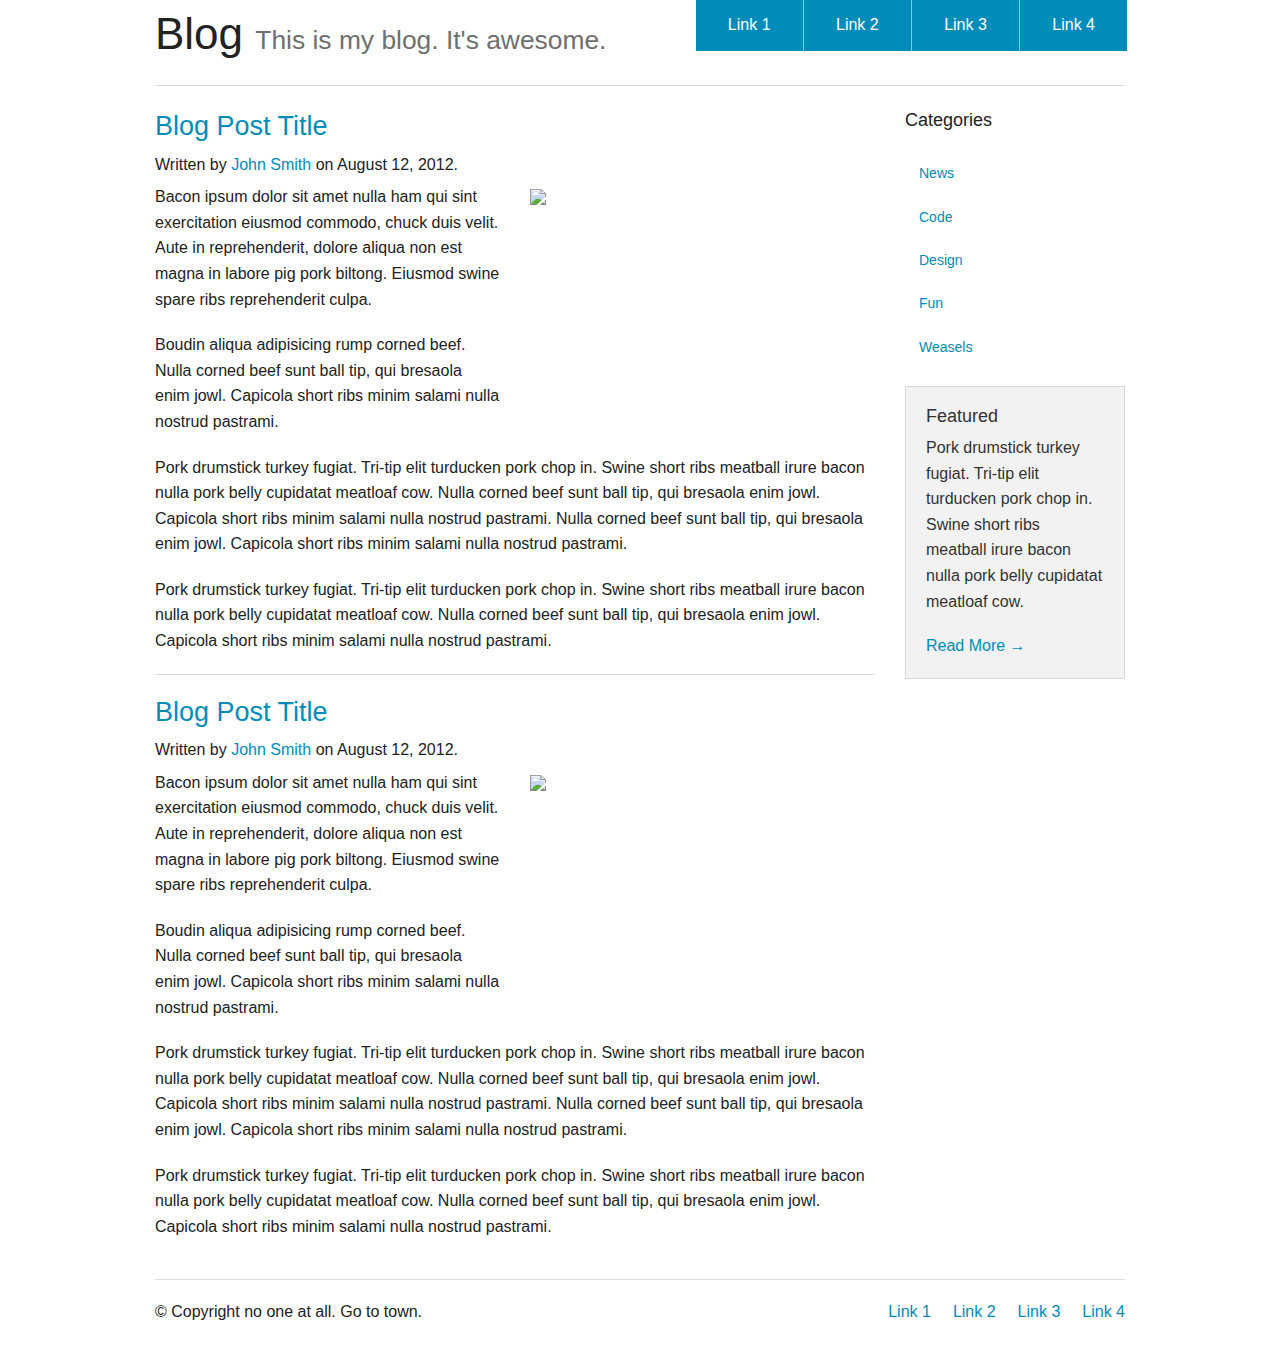
==== commit 848ddfcd: "Added blog foundation template to index.html" ====
--- a/index.html
+++ b/index.html
@@ -8,159 +8,112 @@
     <script src="js/vendor/modernizr.js"></script>
   </head>
   <body>
-    
-    <div class="row">
-      <div class="large-12 columns">
-        <h1>Welcome to Foundation</h1>
+
+	<div class="row">
+        <div class="large-12 columns">
+          <div class="nav-bar right">
+           <ul class="button-group">
+             <li><a href="#" class="button">Link 1</a></li>
+             <li><a href="#" class="button">Link 2</a></li>
+             <li><a href="#" class="button">Link 3</a></li>
+             <li><a href="#" class="button">Link 4</a></li>
+            </ul>
+          </div>
+          <h1>Blog <small>This is my blog. It's awesome.</small></h1>
+          <hr/>
+        </div>
       </div>
-    </div>
-    
-    <div class="row">
-      <div class="large-12 columns">
-      	<div class="panel">
-	        <h3>We&rsquo;re stoked you want to try Foundation! </h3>
-	        <p>To get going, this file (index.html) includes some basic styles you can modify, play around with, or totally destroy to get going.</p>
-	        <p>Once you've exhausted the fun in this document, you should check out:</p>
-	        <div class="row">
-	        	<div class="large-4 medium-4 columns">
-	    		<p><a href="http://foundation.zurb.com/docs">Foundation Documentation</a><br />Everything you need to know about using the framework.</p>
-	    	</div>
-	        	<div class="large-4 medium-4 columns">
-	        		<p><a href="http://github.com/zurb/foundation">Foundation on Github</a><br />Latest code, issue reports, feature requests and more.</p>
-	        	</div>
-	        	<div class="large-4 medium-4 columns">
-	        		<p><a href="http://twitter.com/foundationzurb">@foundationzurb</a><br />Ping us on Twitter if you have questions. If you build something with this we'd love to see it (and send you a totally boss sticker).</p>
-	        	</div>        
-					</div>
-      	</div>
+     
+      <div class="row">
+     
+         
+        <div class="large-9 columns" role="content">
+     
+          <article>
+     
+            <h3><a href="#">Blog Post Title</a></h3>
+            <h6>Written by <a href="#">John Smith</a> on August 12, 2012.</h6>
+     
+            <div class="row">
+              <div class="large-6 columns">
+                <p>Bacon ipsum dolor sit amet nulla ham qui sint exercitation eiusmod commodo, chuck duis velit. Aute in reprehenderit, dolore aliqua non est magna in labore pig pork biltong. Eiusmod swine spare ribs reprehenderit culpa.</p>
+                <p>Boudin aliqua adipisicing rump corned beef. Nulla corned beef sunt ball tip, qui bresaola enim jowl. Capicola short ribs minim salami nulla nostrud pastrami.</p>
+              </div>
+              <div class="large-6 columns">
+                <img src="http://placehold.it/400x240&text=[img]"/>
+              </div>
+            </div>
+     
+            <p>Pork drumstick turkey fugiat. Tri-tip elit turducken pork chop in. Swine short ribs meatball irure bacon nulla pork belly cupidatat meatloaf cow. Nulla corned beef sunt ball tip, qui bresaola enim jowl. Capicola short ribs minim salami nulla nostrud pastrami. Nulla corned beef sunt ball tip, qui bresaola enim jowl. Capicola short ribs minim salami nulla nostrud pastrami.</p>
+     
+            <p>Pork drumstick turkey fugiat. Tri-tip elit turducken pork chop in. Swine short ribs meatball irure bacon nulla pork belly cupidatat meatloaf cow. Nulla corned beef sunt ball tip, qui bresaola enim jowl. Capicola short ribs minim salami nulla nostrud pastrami.</p>
+     
+          </article>
+     
+          <hr/>
+     
+          <article>
+     
+            <h3><a href="#">Blog Post Title</a></h3>
+            <h6>Written by <a href="#">John Smith</a> on August 12, 2012.</h6>
+     
+            <div class="row">
+              <div class="large-6 columns">
+                <p>Bacon ipsum dolor sit amet nulla ham qui sint exercitation eiusmod commodo, chuck duis velit. Aute in reprehenderit, dolore aliqua non est magna in labore pig pork biltong. Eiusmod swine spare ribs reprehenderit culpa.</p>
+                <p>Boudin aliqua adipisicing rump corned beef. Nulla corned beef sunt ball tip, qui bresaola enim jowl. Capicola short ribs minim salami nulla nostrud pastrami.</p>
+              </div>
+              <div class="large-6 columns">
+                <img src="http://placehold.it/400x240&text=[img]"/>
+              </div>
+            </div>
+     
+            <p>Pork drumstick turkey fugiat. Tri-tip elit turducken pork chop in. Swine short ribs meatball irure bacon nulla pork belly cupidatat meatloaf cow. Nulla corned beef sunt ball tip, qui bresaola enim jowl. Capicola short ribs minim salami nulla nostrud pastrami. Nulla corned beef sunt ball tip, qui bresaola enim jowl. Capicola short ribs minim salami nulla nostrud pastrami.</p>
+     
+            <p>Pork drumstick turkey fugiat. Tri-tip elit turducken pork chop in. Swine short ribs meatball irure bacon nulla pork belly cupidatat meatloaf cow. Nulla corned beef sunt ball tip, qui bresaola enim jowl. Capicola short ribs minim salami nulla nostrud pastrami.</p>
+     
+          </article>
+     
+        </div>
+     
+        <aside class="large-3 columns">
+     
+          <h5>Categories</h5>
+          <ul class="side-nav">
+            <li><a href="#">News</a></li>
+            <li><a href="#">Code</a></li>
+            <li><a href="#">Design</a></li>
+            <li><a href="#">Fun</a></li>
+            <li><a href="#">Weasels</a></li>
+          </ul>
+     
+          <div class="panel">
+            <h5>Featured</h5>
+            <p>Pork drumstick turkey fugiat. Tri-tip elit turducken pork chop in. Swine short ribs meatball irure bacon nulla pork belly cupidatat meatloaf cow.</p>
+            <a href="#">Read More →</a>
+          </div>
+     
+        </aside>
+         
       </div>
-    </div>
-
-    <div class="row">
-      <div class="large-8 medium-8 columns">
-        <h5>Here&rsquo;s your basic grid:</h5>
-        <!-- Grid Example -->
-
-        <div class="row">
-          <div class="large-12 columns">
-            <div class="callout panel">
-              <p><strong>This is a twelve column section in a row.</strong> Each of these includes a div.panel element so you can see where the columns are - it's not required at all for the grid.</p>
+     
+      <footer class="row">
+        <div class="large-12 columns">
+          <hr/>
+          <div class="row">
+            <div class="large-6 columns">
+              <p>© Copyright no one at all. Go to town.</p>
+            </div>
+            <div class="large-6 columns">
+              <ul class="inline-list right">
+                <li><a href="#">Link 1</a></li>
+                <li><a href="#">Link 2</a></li>
+                <li><a href="#">Link 3</a></li>
+                <li><a href="#">Link 4</a></li>
+              </ul>
             </div>
           </div>
         </div>
-        <div class="row">
-          <div class="large-6 medium-6 columns">
-            <div class="callout panel">
-              <p>Six columns</p>
-            </div>
-          </div>
-          <div class="large-6 medium-6 columns">
-            <div class="callout panel">
-              <p>Six columns</p>
-            </div>
-          </div>
-        </div>
-        <div class="row">
-          <div class="large-4 medium-4 small-4 columns">
-            <div class="callout panel">
-              <p>Four columns</p>
-            </div>
-          </div>
-          <div class="large-4 medium-4 small-4 columns">
-            <div class="callout panel">
-              <p>Four columns</p>
-            </div>
-          </div>
-          <div class="large-4 medium-4 small-4 columns">
-            <div class="callout panel">
-              <p>Four columns</p>
-            </div>
-          </div>
-        </div>
-        
-        <hr />
-                
-        <h5>We bet you&rsquo;ll need a form somewhere:</h5>
-        <form>
-				  <div class="row">
-				    <div class="large-12 columns">
-				      <label>Input Label</label>
-				      <input type="text" placeholder="large-12.columns" />
-				    </div>
-				  </div>
-				  <div class="row">
-				    <div class="large-4 medium-4 columns">
-				      <label>Input Label</label>
-				      <input type="text" placeholder="large-4.columns" />
-				    </div>
-				    <div class="large-4 medium-4 columns">
-				      <label>Input Label</label>
-				      <input type="text" placeholder="large-4.columns" />
-				    </div>
-				    <div class="large-4 medium-4 columns">
-				      <div class="row collapse">
-				        <label>Input Label</label>
-				        <div class="small-9 columns">
-				          <input type="text" placeholder="small-9.columns" />
-				        </div>
-				        <div class="small-3 columns">
-				          <span class="postfix">.com</span>
-				        </div>
-				      </div>
-				    </div>
-				  </div>
-				  <div class="row">
-				    <div class="large-12 columns">
-				      <label>Select Box</label>
-				      <select>
-				        <option value="husker">Husker</option>
-				        <option value="starbuck">Starbuck</option>
-				        <option value="hotdog">Hot Dog</option>
-				        <option value="apollo">Apollo</option>
-				      </select>
-				    </div>
-				  </div>
-				  <div class="row">
-				    <div class="large-6 medium-6 columns">
-				      <label>Choose Your Favorite</label>
-				      <input type="radio" name="pokemon" value="Red" id="pokemonRed"><label for="pokemonRed">Radio 1</label>
-				      <input type="radio" name="pokemon" value="Blue" id="pokemonBlue"><label for="pokemonBlue">Radio 2</label>
-				    </div>
-				    <div class="large-6 medium-6 columns">
-				      <label>Check these out</label>
-				      <input id="checkbox1" type="checkbox"><label for="checkbox1">Checkbox 1</label>
-				      <input id="checkbox2" type="checkbox"><label for="checkbox2">Checkbox 2</label>
-				    </div>
-				  </div>
-				  <div class="row">
-				    <div class="large-12 columns">
-				      <label>Textarea Label</label>
-				      <textarea placeholder="small-12.columns"></textarea>
-				    </div>
-				  </div>
-				</form>
-      </div>     
-
-      <div class="large-4 medium-4 columns">
-			  <h5>Try one of these buttons:</h5>
-			  <p><a href="#" class="small button">Simple Button</a><br/>
-        <a href="#" class="small radius button">Radius Button</a><br/>
-        <a href="#" class="small round button">Round Button</a><br/>            
-        <a href="#" class="medium success button">Success Btn</a><br/>
-        <a href="#" class="medium alert button">Alert Btn</a><br/>
-        <a href="#" class="medium secondary button">Secondary Btn</a></p>           
-				<div class="panel">
-        	<h5>So many components, girl!</h5>
-        	<p>A whole kitchen sink of goodies comes with Foundation. Checkout the docs to see them all, along with details on making them your own.</p>
-        	<a href="http://foundation.zurb.com/docs/" class="small button">Go to Foundation Docs</a>          
-        </div>
-      </div>
-    </div>
-    
-    <script src="js/vendor/jquery.js"></script>
-    <script src="js/foundation.min.js"></script>
-    <script>
-      $(document).foundation();
-    </script>
+      </footer>
+   
   </body>
 </html>
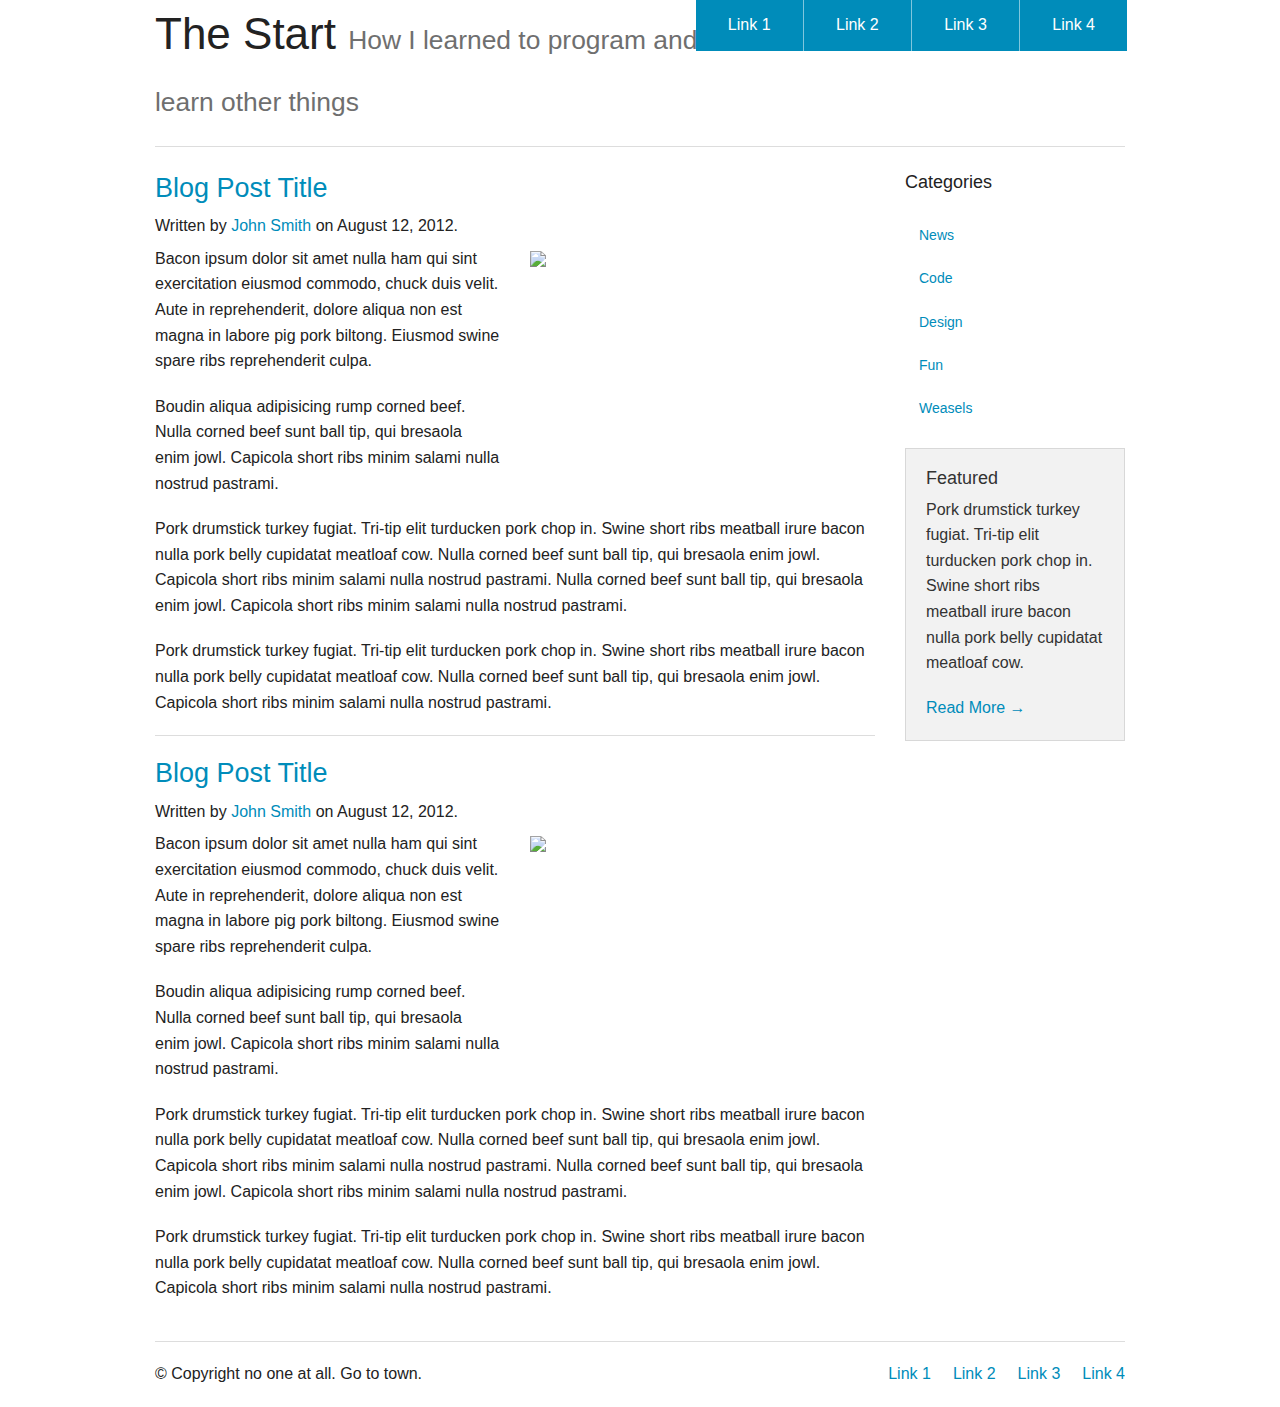
==== commit 382460e7: "Update index.html" ====
--- a/index.html
+++ b/index.html
@@ -3,7 +3,7 @@
   <head>
     <meta charset="utf-8" />
     <meta name="viewport" content="width=device-width, initial-scale=1.0" />
-    <title>Foundation | Welcome</title>
+    <title>Learning to program | Welcome</title>
     <link rel="stylesheet" href="css/foundation.css" />
     <script src="js/vendor/modernizr.js"></script>
   </head>
@@ -19,7 +19,7 @@
              <li><a href="#" class="button">Link 4</a></li>
             </ul>
           </div>
-          <h1>Blog <small>This is my blog. It's awesome.</small></h1>
+          <h1>The Start <small>How I learned to program and learn other things</small></h1>
           <hr/>
         </div>
       </div>
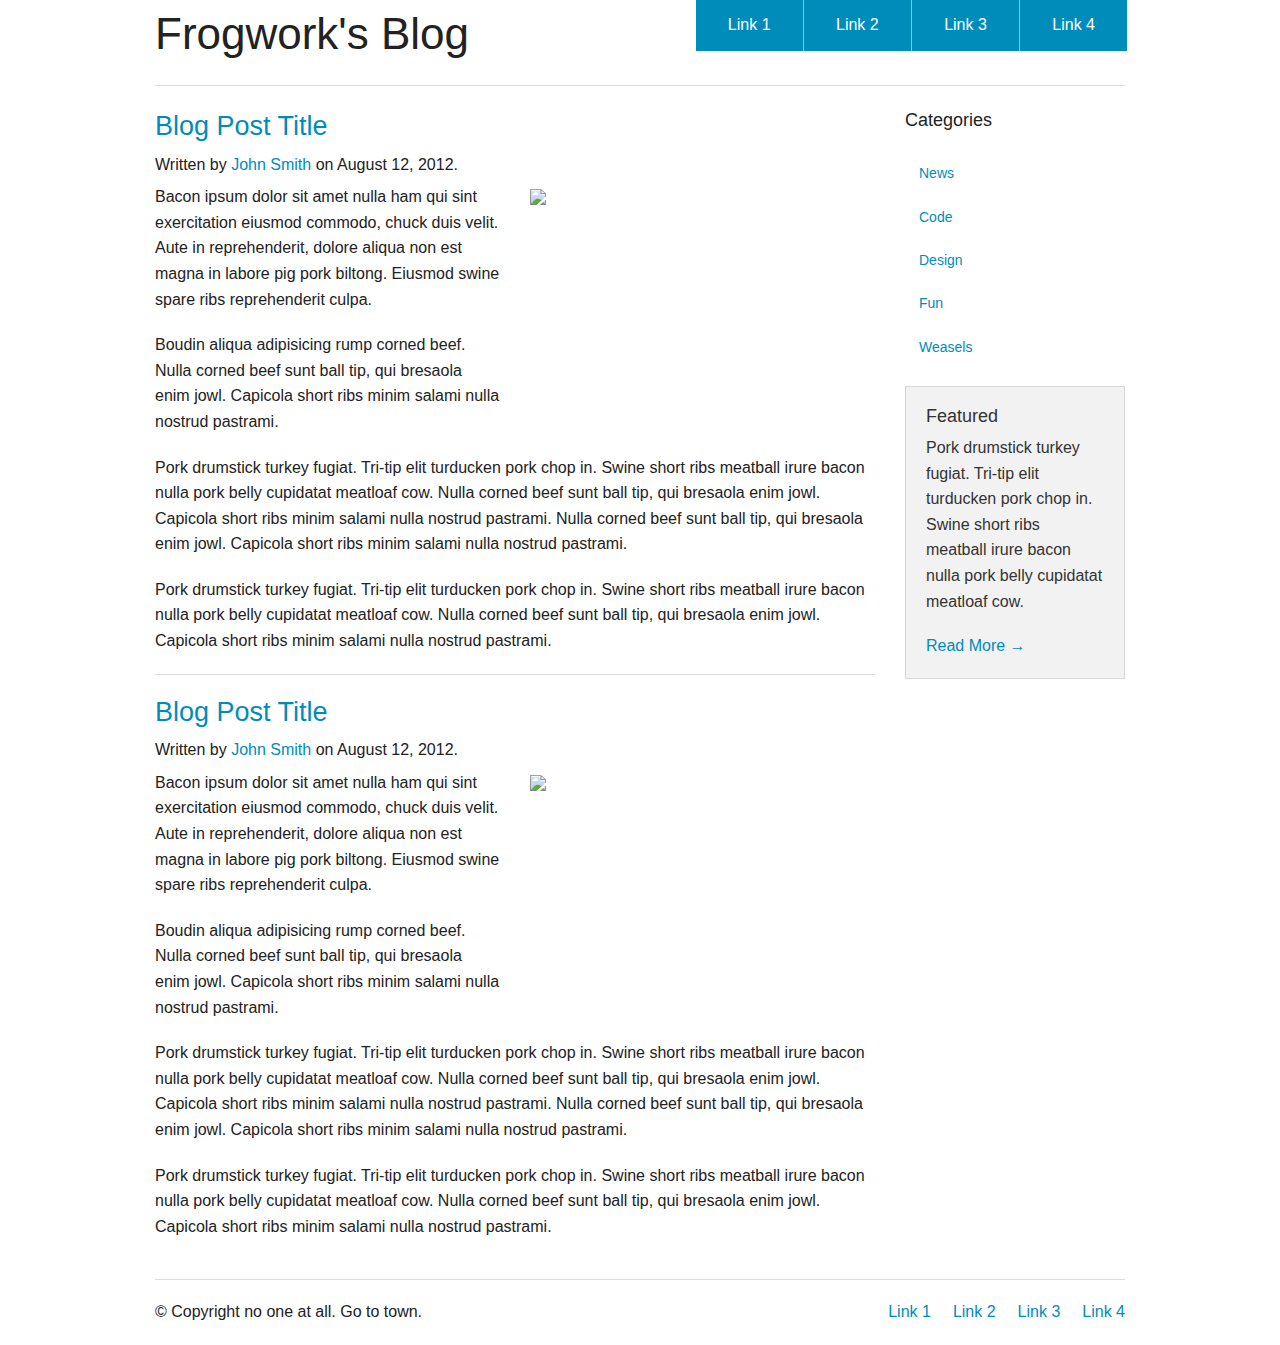
==== commit 1a122c15: "Update index.html" ====
--- a/index.html
+++ b/index.html
@@ -19,14 +19,13 @@
              <li><a href="#" class="button">Link 4</a></li>
             </ul>
           </div>
-          <h1>The Start <small>How I learned to program and learn other things</small></h1>
+          <h1>Frogwork's Blog</h1>
           <hr/>
         </div>
       </div>
      
       <div class="row">
-     
-         
+
         <div class="large-9 columns" role="content">
      
           <article>
